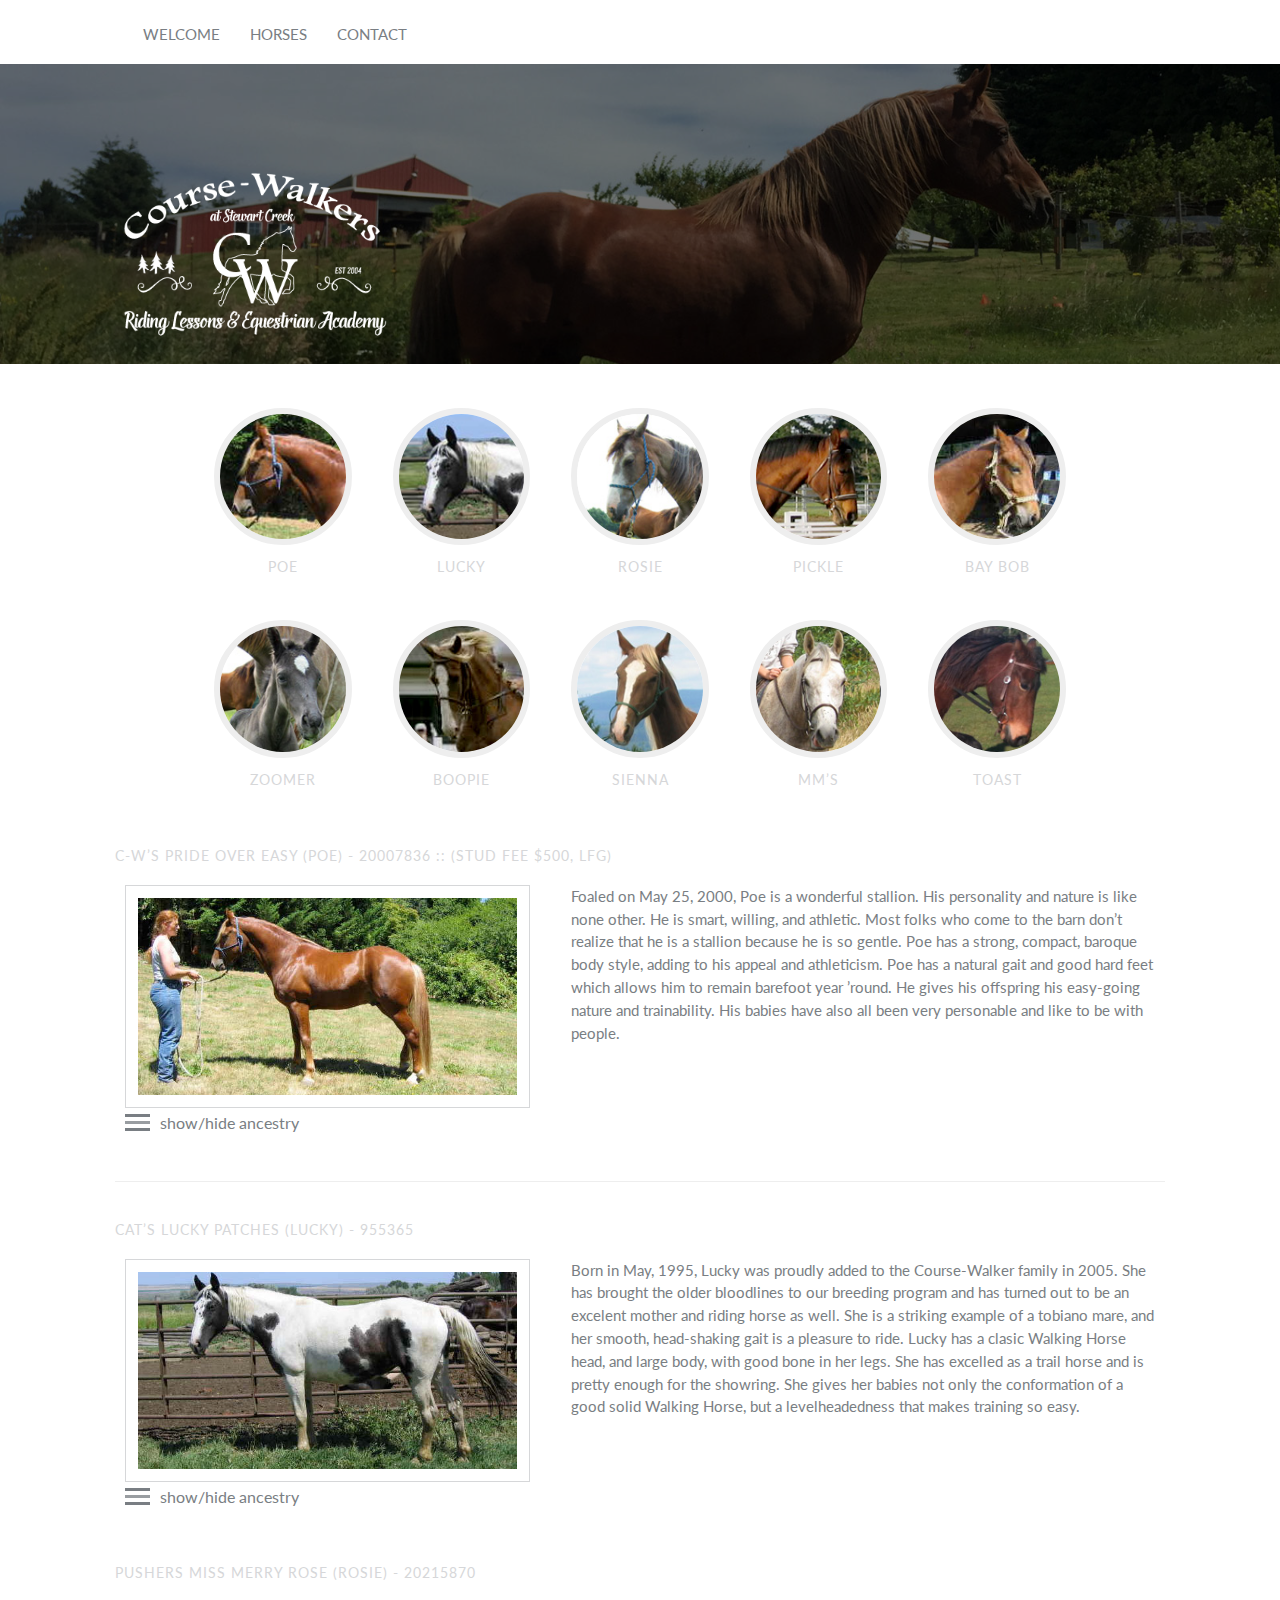
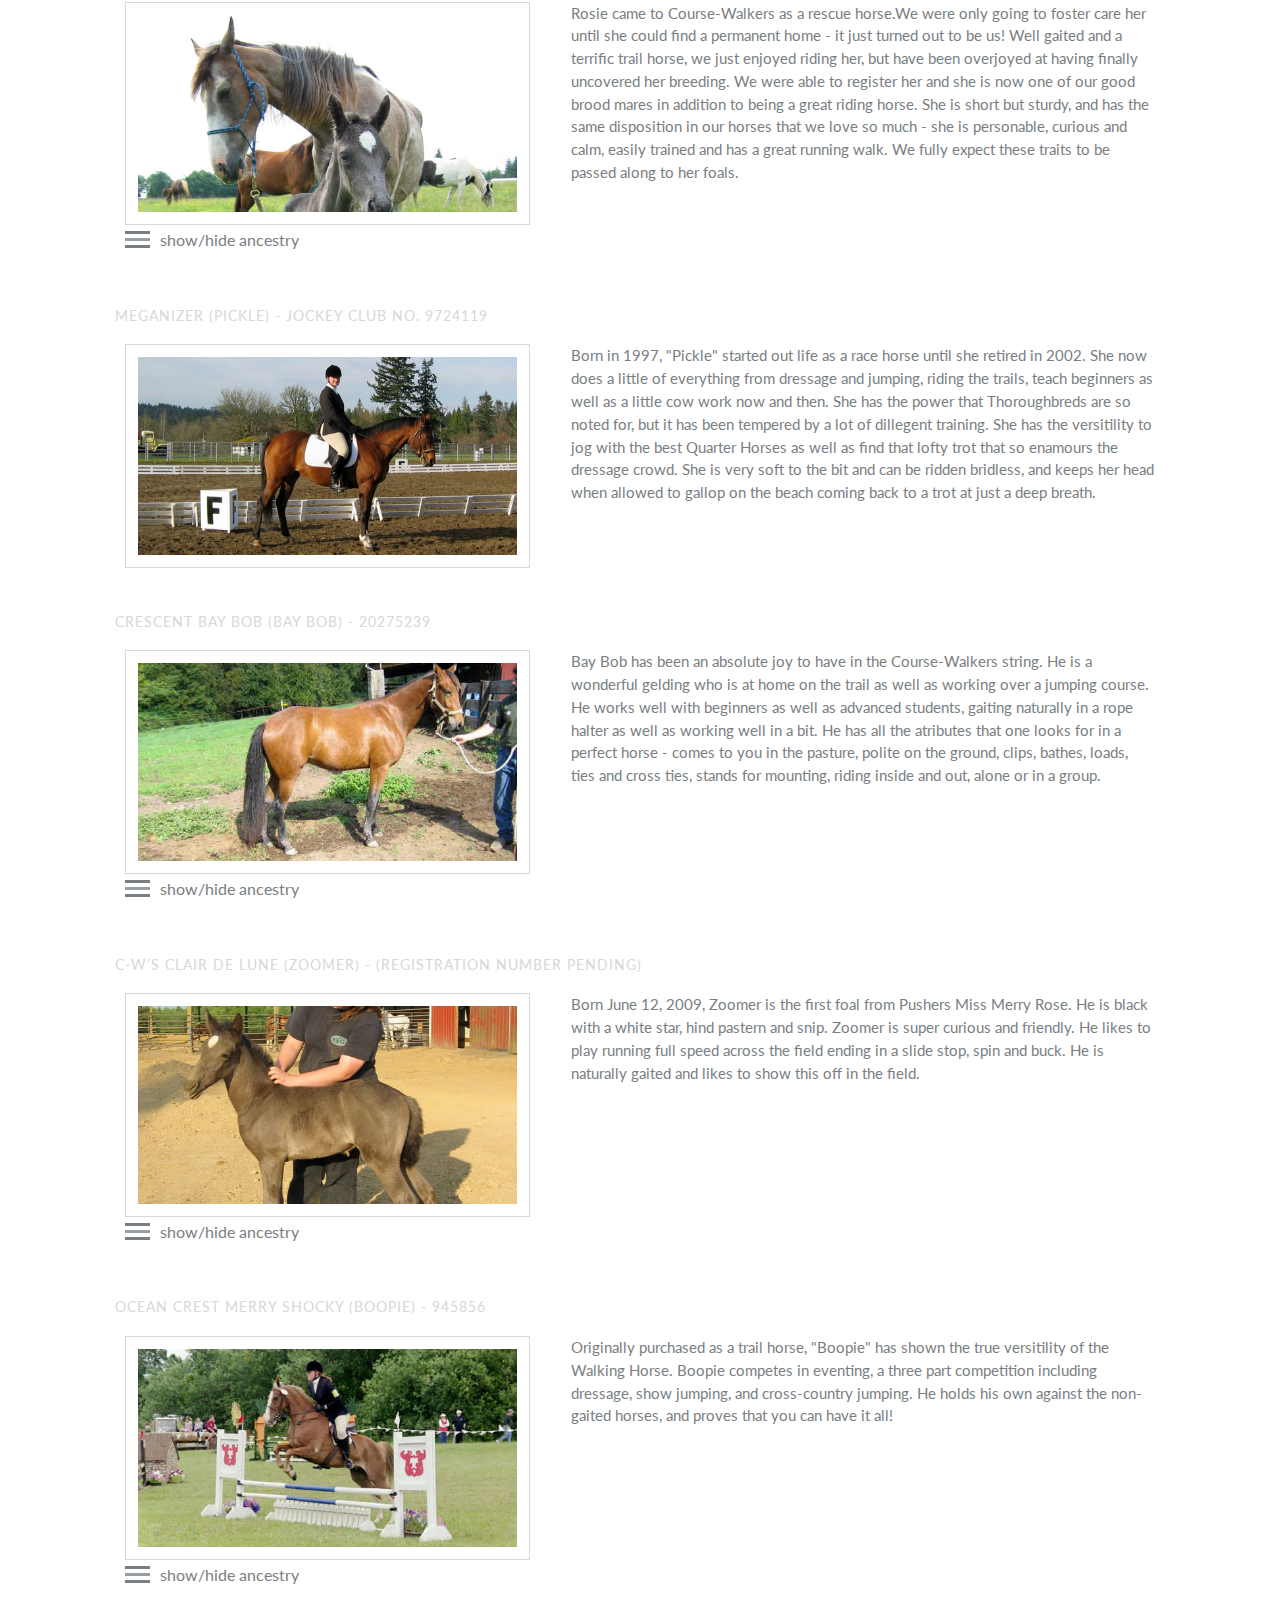
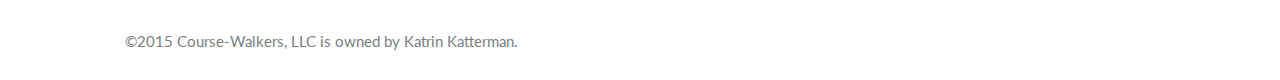
==== index.html @ 64a893ad "initial commit" ====
<!DOCTYPE html>
<html>
<head>
	<meta name="viewport" content="width=device-width, initial-scale=1.0">
	<title>Horses -> Tennessee Walking Horses</title>
	<link href='https://fonts.googleapis.com/css?family=Varela+Round' rel='stylesheet' type='text/css'>
	<link rel="stylesheet" href="_css/base.css">
	<link rel="stylesheet" href="_css/flexbox.css">
	<link rel="shortcut icon" href="_img/favicon-16x16.png">
</head>
<body>
	<header class="main-header">
		<ul class="main-nav">
			<li><a href="#">welcome</a></li>
			<li><a href="#">horses</a></li>
			<li><a href="#">Contact</a></li>
		</ul>
	</header><!--/.main-header-->

	<div id="header-horses">
		<div id="header-holder">
		<div class="container">
				<div class="main-logo">
				<a class="site-logo" href="index.html">
		          <b class="srt">Course-Walkers Riding Lessons and Equestrian Academy</b>
		        </a>
		        </div>
			</div>
		</div>
	</div><!--/#header-horses-->

	<div class="gallery">
		<!-- row 2 -->
		<div class="grid">
	    <div class="grid__col--1"></div>
	      <div class="grid__col--2">
	      	<a href="#poe">
	        	<img class="img--avatar" src="_img/horses/135x135_poe.jpg" alt="Avatar">
	        </a>
	        <h4 style="text-align:center;">Poe</h4>
	      </div>
	      <div class="grid__col--2">
	      	<a href="#lucky">
	        	<img class="img--avatar" src="_img/horses/135x135_lucky.jpg" alt="Avatar">
	        </a>
	        <h4 style="text-align:center;">Lucky</h4>
	      </div>
	      <div class="grid__col--2">
	        <a href="#rosie">
	        	<img class="img--avatar" src="_img/horses/135x135_rosie.jpg" alt="Avatar">
	        </a>
	        <h4 style="text-align:center;">Rosie</h4>
	      </div>
	      <div class="grid__col--2">
	        <a href="#pickle">
	        	<img class="img--avatar" src="_img/horses/135x135_pickle.jpg" alt="Avatar">
	        </a>
	        <h4 style="text-align:center;">Pickle</h4>
	      </div>
	      <div class="grid__col--2">
	        <a href="#baybob">
	        	<img class="img--avatar" src="_img/horses/135x135_baybob.jpg" alt="Avatar">
	        </a>
	        <h4 style="text-align:center;">Bay Bob</h4>
	      </div>
	      <div class="grid__col--1"></div>
	    </div>
		<!-- row 2 -->
	    <div class="grid">
	    	<div class="grid__col--1"></div>
	      <div class="grid__col--2">
	        <a href="#zoomer">
	        	<img class="img--avatar" src="_img/horses/135x135_zoomer.jpg" alt="Avatar">
	        </a>
	        <h4 style="text-align:center;">Zoomer</h4>
	      </div>
	      <div class="grid__col--2">
	       <a href="#boopie">
	        	<img class="img--avatar" src="_img/horses/135x135_boopie.jpg" alt="Avatar">
	        </a>
	        <h4 style="text-align:center;">Boopie</h4>
	      </div>
	      <div class="grid__col--2">
	        <a href="#">
	        	<img class="img--avatar" src="_img/horses/135x135_sienna.jpg" alt="Avatar">
	        </a>
	        <h4 style="text-align:center;">Sienna</h4>
	      </div>
	      <div class="grid__col--2">
	        <a href="#">
	        	<img class="img--avatar" src="_img/horses/135x135_mms.jpg" alt="Avatar">
	        </a>
	        <h4 style="text-align:center;">MM&rsquo;s</h4>
	      </div>
	      <div class="grid__col--2">
	        <a href="#">
	        	<img class="img--avatar" src="_img/horses/135x135_toast.jpg" alt="Avatar">
	        </a>
	        <h4 style="text-align:center;">Toast</h4>
	      </div>
	      <div class="grid__col--1"></div>
	    </div>
	</div>
	<!-- <div class="theme__poly"> -->
	<h4 id="poe" class="grid">C-W&rsquo;s Pride Over Easy (Poe) - 20007836 :: (Stud fee $500, LFG)</h4>
    <div class="grid horse-details">
      <div class="grid__col--5">
        <img class="img--wrap" src="_img/576x300_poe.jpg" alt="sample image">
        <div>
        	<span id="toggle-1" class="icn--nav-toggle" style="display:block; float:left;margin-right:10px;">
	        	<b class="srt">Toggle</b>
	    	</span><p style="margin-bottom:20px;  font-size:16px; line-height:17px;">show/hide ancestry</p>
        </div>
      </div>
      <div class="grid__col--7">
		<p>Foaled on May 25, 2000, Poe is a wonderful stallion. His personality and nature is like none other. He is smart, willing, and athletic. Most folks who come to the barn don&rsquo;t realize that he is a stallion because he is so gentle. Poe has a strong, compact, baroque body style, adding to his appeal and athleticism. Poe has a natural gait and good hard feet which allows him to remain barefoot year &rsquo;round. He gives his offspring his easy-going nature and trainability. His babies have also all been very personable and like to be with people.
		</p>
      </div>
    </div>
    <!-- </div> -->
    <div class="grid ancestry-1 is-hidden">
      <div class="grid__col--12">
    		<table border="1"class="centered">
                <tr>
                    <td width="275" rowspan="8">
                        <p style="line-height:100%; margin-top:0; margin-bottom:0;" align="center"><font size="2" face="Andalus">Exclusive Pride</font></p>
                        <p style="line-height:100%; margin-top:0; margin-bottom:0;" align="center"><font size="2" face="Andalus">802065</font></p>
                    </td>
                    <td width="275" rowspan="4">
                        <p style="line-height:100%; margin-top:0; margin-bottom:0;" align="center"><font size="2" face="Andalus">Pride of Midnight H.F.</font></p>
                        <p style="line-height:100%; margin-top:0; margin-bottom:0;" align="center"><font size="2" face="Andalus">661459</font></p>
                    </td>
                    <td width="275" rowspan="2">
                        <p style="line-height:100%; margin-top:0; margin-bottom:0;" align="center"><font size="2" face="Andalus">Midnight Sun (WGC)</font></p>
                        <p style="line-height:100%; margin-top:0; margin-bottom:0;" align="center"><font size="2" face="Andalus">410751</font></p>
                    </td>
                    <td width="275">
                        <p style="line-height:100%; margin-top:0; margin-bottom:0;" align="center"><font size="2" face="Andalus">Wilson's Allen</font></p>
                        <p style="line-height:100%; margin-top:0; margin-bottom:0;" align="center"><font size="2" face="Andalus">350075</font></p>
                    </td>
                </tr>
                <tr>
                    <td width="275">
                        <p style="line-height:100%; margin-top:0; margin-bottom:0;" align="center"><font size="2" face="Andalus">Ramsey's Rena</font></p>
                        <p style="line-height:100%; margin-top:0; margin-bottom:0;" align="center"><font size="2" face="Andalus">410682</font></p>
                    </td>
                </tr>
                <tr>
                    <td width="275" rowspan="2">
                        <p style="line-height:100%; margin-top:0; margin-bottom:0;" align="center"><font size="2" face="Andalus">Pride of Stanley</font></p>
                        <p style="line-height:100%; margin-top:0; margin-bottom:0;" align="center"><font size="2" face="Andalus">472897</font></p>
                    </td>
                    <td width="275">
                        <p style="line-height:100%; margin-top:0; margin-bottom:0;" align="center"><font size="2" face="Andalus">Merry Maker</font></p>
                        <p style="line-height:100%; margin-top:0; margin-bottom:0;" align="center"><font size="2" face="Andalus">410944</font></p>
                    </td>
                </tr>
                <tr>
                    <td width="275">
                        <p style="line-height:100%; margin-top:0; margin-bottom:0;" align="center"><font size="2" face="Andalus">Patsy Delbridge</font></p>
                        <p style="line-height:100%; margin-top:0; margin-bottom:0;" align="center"><font size="2" face="Andalus">443146</font></p>
                    </td>
                </tr>
                <tr>
                    <td width="275" rowspan="4">
                        <p style="line-height:100%; margin-top:0; margin-bottom:0;" align="center"><font size="2" face="Andalus">Delight's Lady K.</font></p>
                        <p style="line-height:100%; margin-top:0; margin-bottom:0;" align="center"><font size="2" face="Andalus">713928</font></p>
                    </td>
                    <td width="275" rowspan="2">
                        <p style="line-height:100%; margin-top:0; margin-bottom:0;" align="center"><font size="2" face="Andalus">Sun's Delight D. (WGC)</font></p>
                        <p style="line-height:100%; margin-top:0; margin-bottom:0;" align="center"><font size="2" face="Andalus">592756</font></p>
                    </td>
                    <td width="275">
                        <p style="line-height:100%; margin-top:0; margin-bottom:0;" align="center"><font size="2" face="Andalus">Midnight Sun (WGC)</font></p>
                        <p style="line-height:100%; margin-top:0; margin-bottom:0;" align="center"><font size="2" face="Andalus">410751</font></p>
                    </td>
                </tr>
                <tr>
                    <td width="275">
                        <p style="line-height:100%; margin-top:0; margin-bottom:0;" align="center"><font size="2" face="Andalus">Wilson Snip's Chance</font></p>
                        <p style="line-height:100%; margin-top:0; margin-bottom:0;" align="center"><font size="2" face="Andalus">492405</font></p>
                    </td>
                </tr>
                <tr>
                    <td width="275" rowspan="2">
                        <p style="line-height:100%; margin-top:0; margin-bottom:0;" align="center"><font size="2" face="Andalus">Go Boy's Lady K.</font></p>
                        <p style="line-height:100%; margin-top:0; margin-bottom:0;" align="center"><font size="2" face="Andalus">631510</font></p>
                    </td>
                    <td width="275">
                        <p style="line-height:100%; margin-top:0; margin-bottom:0;" align="center"><font size="2" face="Andalus">Merry Go Boy (WGC)</font></p>
                        <p style="line-height:100%; margin-top:0; margin-bottom:0;" align="center"><font size="2" face="Andalus">431336</font></p>
                    </td>
                </tr>
                <tr>
                    <td width="275">
                        <p style="line-height:100%; margin-top:0; margin-bottom:0;" align="center"><font size="2" face="Andalus">Merry Boy's Lady K.</font></p>
                        <p style="line-height:100%; margin-top:0; margin-bottom:0;" align="center"><font size="2" face="Andalus">570471</font></p>
                    </td>
                </tr>
                <tr>
                    <td width="275" rowspan="8">
                        <p style="line-height:100%; margin-top:0; margin-bottom:0;" align="center"><font size="2" face="Andalus">Sun's Piddley Dee</font></p>
                        <p style="line-height:100%; margin-top:0; margin-bottom:0;" align="center"><font size="2" face="Andalus">774901</font></p>
                    </td>
                    <td width="275" rowspan="4">
                        <p style="line-height:100%; margin-top:0; margin-bottom:0;" align="center"><font size="2" face="Andalus">Sun's Merry Man</font></p>
                        <p style="line-height:100%; margin-top:0; margin-bottom:0;" align="center"><font size="2" face="Andalus">620157</font></p>
                    </td>
                    <td width="275" rowspan="2">
                        <p style="line-height:100%; margin-top:0; margin-bottom:0;" align="center"><font size="2" face="Andalus">Reyclif Mid-Merry</font></p>
                        <p style="line-height:100%; margin-top:0; margin-bottom:0;" align="center"><font size="2" face="Andalus">561395</font></p>
                    </td>
                    <td width="275">
                        <p style="line-height:100%; margin-top:0; margin-bottom:0;" align="center"><font size="2" face="Andalus">Midnight Sun (WGC)</font></p>
                        <p style="line-height:100%; margin-top:0; margin-bottom:0;" align="center"><font size="2" face="Andalus">410751</font></p>
                    </td>
                </tr>
                <tr>
                    <td width="275">
                        <p style="line-height:100%; margin-top:0; margin-bottom:0;" align="center"><font size="2" face="Andalus">Baby Ray</font></p>
                        <p style="line-height:100%; margin-top:0; margin-bottom:0;" align="center"><font size="2" face="Andalus">430979</font></p>
                    </td>
                </tr>
                <tr>
                    <td width="275" rowspan="2">
                        <p style="line-height:100%; margin-top:0; margin-bottom:0;" align="center"><font size="2" face="Andalus">Lady's High Calico</font></p>
                        <p style="line-height:100%; margin-top:0; margin-bottom:0;" align="center"><font size="2" face="Andalus">540232</font></p>
                    </td>
                    <td width="275">
                        <p style="line-height:100%; margin-top:0; margin-bottom:0;" align="center"><font size="2" face="Andalus">Golden Sun Allen</font></p>
                        <p style="line-height:100%; margin-top:0; margin-bottom:0;" align="center"><font size="2" face="Andalus">461763</font></p>
                    </td>
                </tr>
                <tr>
                    <td width="275">
                        <p style="line-height:100%; margin-top:0; margin-bottom:0;" align="center"><font size="2" face="Andalus">Lady High Heels</font></p>
                        <p style="line-height:100%; margin-top:0; margin-bottom:0;" align="center"><font size="2" face="Andalus">473441</font></p>
                    </td>
                </tr>
                <tr>
                    <td width="275" rowspan="4">
                        <p style="line-height:100%; margin-top:0; margin-bottom:0;" align="center"><font size="2" face="Andalus">Majorette's Gala</font></p>
                        <p style="line-height:100%; margin-top:0; margin-bottom:0;" align="center"><font size="2" face="Andalus">677176</font></p>
                    </td>
                    <td width="275" rowspan="2">
                        <p style="line-height:100%; margin-top:0; margin-bottom:0;" align="center"><font size="2" face="Andalus">Liberace's Playboy</font></p>
                        <p style="line-height:100%; margin-top:0; margin-bottom:0;" align="center"><font size="2" face="Andalus">590720</font></p>
                    </td>
                    <td width="275">
                        <p style="line-height:100%; margin-top:0; margin-bottom:0;" align="center"><font size="2" face="Andalus">Eagle's Mr. Liberace</font></p>
                        <p style="line-height:100%; margin-top:0; margin-bottom:0;" align="center"><font size="2" face="Andalus">541209</font></p>
                    </td>
                </tr>
                <tr>
                    <td width="275">
                        <p style="line-height:100%; margin-top:0; margin-bottom:0;" align="center"><font size="2" face="Andalus">Bond Rally</font></p>
                        <p style="line-height:100%; margin-top:0; margin-bottom:0;" align="center"><font size="2" face="Andalus">453170</font></p>
                    </td>
                </tr>
                <tr>
                    <td width="275" rowspan="2">
                        <p style="line-height:100%; margin-top:0; margin-bottom:0;" align="center"><font size="2" face="Andalus">Calico's Majorette</font></p>
                        <p style="line-height:100%; margin-top:0; margin-bottom:0;" align="center"><font size="2" face="Andalus">623584</font></p>
                    </td>
                    <td width="275">
                        <p style="line-height:100%; margin-top:0; margin-bottom:0;" align="center"><font size="2" face="Andalus">Merry Boy's Major</font></p>
                        <p style="line-height:100%; margin-top:0; margin-bottom:0;" align="center"><font size="2" face="Andalus">462820</font></p>
                    </td>
                </tr>
                <tr>
                    <td width="275">
                        <p style="line-height:100%; margin-top:0; margin-bottom:0;" align="center"><font size="2" face="Andalus">Lady's High Calico</font></p>
                        <p style="line-height:100%; margin-top:0; margin-bottom:0;" align="center"><font size="2" face="Andalus">540232</font></p>
                    </td>
                </tr>
            </table>
        </div>
    </div>
    <!-- <hr> -->

    <h4 id="lucky" class="grid">Cat&rsquo;s Lucky Patches (Lucky) - 955365</h4>
    <div class="grid">
      <div class="grid__col--5">
        <img class="img--wrap" src="_img/576x300_lucky.jpg" alt="sample image">
        <div>
        	<span id="toggle-2" class="icn--nav-toggle" style="display:block; float:left;margin-right:10px;">
	        	<b class="srt">Toggle</b>
	    	</span><p style="margin-bottom:20px;  font-size:16px; line-height:17px;">show/hide ancestry</p>
        </div>
      </div>
      <div class="grid__col--7">
		<p>Born in May, 1995, Lucky was proudly added to the Course-Walker family in 2005.  She has brought the older bloodlines to our breeding program and has turned out to be an excelent mother and riding horse as well.
     She is a striking example of a tobiano mare, and her smooth, head-shaking gait is a pleasure to ride.  Lucky has a clasic Walking Horse head, and large body, with good bone in her legs.  She has excelled as a trail horse and is pretty enough for the showring.  She gives her babies not only the conformation of a good solid Walking Horse, but a levelheadedness that makes training so easy.

		</p>
      </div>
    </div>
    <div class="grid ancestry-2 is-hidden">
      <div class="grid__col--12">
    		<table border="1">
                <tr>
                    <td width="275" rowspan="8">
                        <p align="center" style="line-height:100%; margin-top:0; margin-bottom:0;"><font size="2" face="Andalus">Catalyst</font></p>
                        <p align="center" style="line-height:100%; margin-top:0; margin-bottom:0;"><font size="2" face="Andalus">900002</font></p>
                    </td>
                    <td width="275" rowspan="4">
            			<p align="center" style="line-height:100%; margin-top:0; margin-bottom:0;"><font size="2" face="Andalus">Cat Tracks</font></p>
                        <p align="center" style="line-height:100%; margin-top:0; margin-bottom:0;"><font size="2" face="Andalus">830047</font></p>
                    </td>
                    <td width="275" rowspan="2">
            			<p align="center" style="line-height:100%; margin-top:0; margin-bottom:0;"><font size="2" face="Andalus">Fancy's Capt'n Hook</font></p>
                        <p align="center" style="line-height:100%; margin-top:0; margin-bottom:0;"><font size="2" face="Andalus">751596</font></p>
                    </td>
                    <td width="275">
            			<p align="center" style="line-height:100%; margin-top:0; margin-bottom:0;"><font size="2" face="Andalus">Go Boy Fancy Pants</font></p>
                        <p align="center" style="line-height:100%; margin-top:0; margin-bottom:0;"><font size="2" face="Andalus">580580</font></p>
                    </td>
                </tr>
                <tr>
                    <td width="275">
            			<p align="center" style="line-height:100%; margin-top:0; margin-bottom:0;"><font size="2" face="Andalus">Sundown's Lady Again</font></p>
                        <p align="center" style="line-height:100%; margin-top:0; margin-bottom:0;"><font size="2" face="Andalus">654047</font></p>
                    </td>
                </tr>
                <tr>
                    <td width="275" rowspan="2">
            			<p align="center" style="line-height:100%; margin-top:0; margin-bottom:0;"><font size="2" face="Andalus">Struttin' Sal</font></p>
                        <p align="center" style="line-height:100%; margin-top:0; margin-bottom:0;"><font size="2" face="Andalus">705841</font></p>
                    </td>
                    <td width="275">
            			<p align="center" style="line-height:100%; margin-top:0; margin-bottom:0;"><font size="2" face="Andalus">Go Boy's Macho</font></p>
                        <p align="center" style="line-height:100%; margin-top:0; margin-bottom:0;"><font size="2" face="Andalus">670006</font></p>
                    </td>
                </tr>
                <tr>
                    <td width="275">
            			<p align="center" style="line-height:100%; margin-top:0; margin-bottom:0;"><font size="2" face="Andalus">Black Sally H.</font></p>
                        <p align="center" style="line-height:100%; margin-top:0; margin-bottom:0;"><font size="2" face="Andalus">622330</font></p>
                    </td>
                </tr>
                <tr>
                    <td width="275" rowspan="4">
            			<p align="center" style="line-height:100%; margin-top:0; margin-bottom:0;"><font size="2" face="Andalus">Ultimate Threat</font></p>
                        <p align="center" style="line-height:100%; margin-top:0; margin-bottom:0;"><font size="2" face="Andalus">835498</font></p>
                    </td>
                    <td width="275" rowspan="2">
            			<p align="center" style="line-height:100%; margin-top:0; margin-bottom:0;"><font size="2" face="Andalus">Prides Secret Threat</font></p>
                        <p align="center" style="line-height:100%; margin-top:0; margin-bottom:0;"><font size="2" face="Andalus">773242</font></p>
                    </td>
                    <td width="275">
            			<p align="center" style="line-height:100%; margin-top:0; margin-bottom:0;"><font size="2" face="Andalus">Pride of Midnight H.F.</font></p>
                        <p align="center" style="line-height:100%; margin-top:0; margin-bottom:0;"><font size="2" face="Andalus">661459</font></p>
                    </td>
                </tr>
                <tr>
                    <td width="275">
            			<p align="center" style="line-height:100%; margin-top:0; margin-bottom:0;"><font size="2" face="Andalus">Triple Threat's Rose</font></p>
                        <p align="center" style="line-height:100%; margin-top:0; margin-bottom:0;"><font size="2" face="Andalus">702610</font></p>
                    </td>
                </tr>
                <tr>
                    <td width="275" rowspan="2">
            			<p align="center" style="line-height:100%; margin-top:0; margin-bottom:0;"><font size="2" face="Andalus">Sundown's Lady Again</font></p>
                        <p align="center" style="line-height:100%; margin-top:0; margin-bottom:0;"><font size="2" face="Andalus">654047</font></p>
                    </td>
                    <td width="275">
            			<p align="center" style="line-height:100%; margin-top:0; margin-bottom:0;"><font size="2" face="Andalus">Souvenir's King</font></p>
                        <p align="center" style="line-height:100%; margin-top:0; margin-bottom:0;"><font size="2" face="Andalus">590535</font></p>
                    </td>
                </tr>
                <tr>
                    <td width="275">
            			<p align="center" style="line-height:100%; margin-top:0; margin-bottom:0;"><font size="2" face="Andalus">Sun Down Lady</font></p>
                        <p align="center" style="line-height:100%; margin-top:0; margin-bottom:0;"><font size="2" face="Andalus">592101</font></p>
                    </td>
                </tr>
                <tr>
                    <td width="275" rowspan="8">
            			<p align="center" style="line-height:100%; margin-top:0; margin-bottom:0;"><font size="2" face="Andalus">Painter's Little Patches</font></p>
                        <p align="center" style="line-height:100%; margin-top:0; margin-bottom:0;"><font size="2" face="Andalus">923878</font></p>
                    </td>
                    <td width="275" rowspan="4">
            			<p align="center" style="line-height:100%; margin-top:0; margin-bottom:0;"><font size="2" face="Andalus">Paint's Moon Man</font></p>
                        <p align="center" style="line-height:100%; margin-top:0; margin-bottom:0;"><font size="2" face="Andalus">847740</font></p>
                    </td>
                    <td width="275" rowspan="2">
            			<p align="center" style="line-height:100%; margin-top:0; margin-bottom:0;"><font size="2" face="Andalus">Paint The Town</font></p>
                        <p align="center" style="line-height:100%; margin-top:0; margin-bottom:0;"><font size="2" face="Andalus">793247</font></p>
                    </td>
                    <td width="275">
            			<p align="center" style="line-height:100%; margin-top:0; margin-bottom:0;"><font size="2" face="Andalus">Shadow's Black Bird</font></p>
                        <p align="center" style="line-height:100%; margin-top:0; margin-bottom:0;"><font size="2" face="Andalus">712930</font></p>
                    </td>
                </tr>
                <tr>
                    <td width="275">
            			<p align="center" style="line-height:100%; margin-top:0; margin-bottom:0;"><font size="2" face="Andalus">Dusty Sally</font></p>
                        <p align="center" style="line-height:100%; margin-top:0; margin-bottom:0;"><font size="2" face="Andalus">622635</font></p>
                    </td>
                </tr>
                <tr>
                    <td width="275" rowspan="2">
            			<p align="center" style="line-height:100%; margin-top:0; margin-bottom:0;"><font size="2" face="Andalus">Insignas Sweetheart</font></p>
                        <p align="center" style="line-height:100%; margin-top:0; margin-bottom:0;"><font size="2" face="Andalus">727118</font></p>
                    </td>
                    <td width="275">
            			<p align="center" style="line-height:100%; margin-top:0; margin-bottom:0;"><font size="2" face="Andalus">Go Boy's Insignia</font></p>
                        <p align="center" style="line-height:100%; margin-top:0; margin-bottom:0;"><font size="2" face="Andalus">673827</font></p>
                    </td>
                </tr>
                <tr>
                    <td width="275">
            			<p align="center" style="line-height:100%; margin-top:0; margin-bottom:0;"><font size="2" face="Andalus">Gay Boy's Sweetheart</font></p>
                        <p align="center" style="line-height:100%; margin-top:0; margin-bottom:0;"><font size="2" face="Andalus">694010</font></p>
                    </td>
                </tr>
                <tr>
                    <td width="275" rowspan="4">
            			<p align="center" style="line-height:100%; margin-top:0; margin-bottom:0;"><font size="2" face="Andalus">Candy Lynn Allen</font></p>
                        <p align="center" style="line-height:100%; margin-top:0; margin-bottom:0;"><font size="2" face="Andalus">762093</font></p>
                    </td>
                    <td width="275" rowspan="2">
            			<p align="center" style="line-height:100%; margin-top:0; margin-bottom:0;"><font size="2" face="Andalus">Kiowa Kin Allen</font></p>
                        <p align="center" style="line-height:100%; margin-top:0; margin-bottom:0;"><font size="2" face="Andalus">657593</font></p>
                    </td>
                    <td width="275">
            			<p align="center" style="line-height:100%; margin-top:0; margin-bottom:0;"><font size="2" face="Andalus">Jul-Lyn Allen</font></p>
                        <p align="center" style="line-height:100%; margin-top:0; margin-bottom:0;"><font size="2" face="Andalus">470969</font></p>
                    </td>
                </tr>
                <tr>
                    <td width="275">
            			<p align="center" style="line-height:100%; margin-top:0; margin-bottom:0;"><font size="2" face="Andalus">October Dawn</font></p>
                        <p align="center" style="line-height:100%; margin-top:0; margin-bottom:0;"><font size="2" face="Andalus">482036</font></p>
                    </td>
                </tr>
                <tr>
                    <td width="275" rowspan="2">
            			<p align="center" style="line-height:100%; margin-top:0; margin-bottom:0;"><font size="2" face="Andalus">Allen's Mercy Me</font></p>
                        <p align="center" style="line-height:100%; margin-top:0; margin-bottom:0;"><font size="2" face="Andalus">673885</font></p>
                    </td>
                    <td width="275">
            			<p align="center" style="line-height:100%; margin-top:0; margin-bottom:0;"><font size="2" face="Andalus">M's Walking Jim</font></p>
                        <p align="center" style="line-height:100%; margin-top:0; margin-bottom:0;"><font size="2" face="Andalus">490828</font></p>
                    </td>
                </tr>
                <tr>
                    <td width="275">
            			<p align="center" style="line-height:100%; margin-top:0; margin-bottom:0;"><font size="2" face="Andalus">Ace's Chestnut Lady W.</font></p>
                        <p align="center" style="line-height:100%; margin-top:0; margin-bottom:0;"><font size="2" face="Andalus">641378</font></p>
                    </td>
                </tr>
            </table>
        </div>
    </div>

    <h4 id="rosie" class="grid">Pushers Miss Merry Rose (Rosie) - 20215870</h4>
    <div class="grid">
      <div class="grid__col--5">
        <img class="img--wrap" src="_img/576x300_rosie.jpg" alt="sample image">
        <div>
        	<span id="toggle-3" class="icn--nav-toggle" style="display:block; float:left;margin-right:10px;">
	        	<b class="srt">Toggle</b>
	    	</span><p style="margin-bottom:20px;  font-size:16px; line-height:17px;">show/hide ancestry</p>
        </div>
      </div>
      <div class="grid__col--7">
		<p>Rosie came to Course-Walkers as a rescue horse.We were only going to foster care her until she could find a permanent home - it just turned out to be us!  Well gaited and a terrific trail horse, we just enjoyed riding her, but have been overjoyed at having finally uncovered her breeding. We were able to register her and she is now one of our good brood mares in addition to being a great riding horse. She is short but sturdy, and has the same disposition in our horses that we love so much - she is personable, curious and calm, easily trained and has a great running walk. We fully expect these traits to be passed along to her foals.
		</p>
      </div>
    </div>
    <div class="grid ancestry-3 is-hidden">
      <div class="grid__col--12">
    		<table border="1">
                <tr>
                    <td width="275" rowspan="8">
			            <p align="center" style="line-height:100%; margin-top:0; margin-bottom:0;"><font size="2" face="Andalus"><span style="line-height:100%; margin-top:0; margin-bottom:0;">Pusher's Firestone</span></font></p>
                        <p align="center" style="line-height:100%; margin-top:0; margin-bottom:0;"><font size="2" face="Andalus"><span style="line-height:100%; margin-top:0; margin-bottom:0;">935206</span></font><font face="Andalus"></font></p>
                    </td>
                    <td width="275" rowspan="4">
                        <p align="center" style="line-height:100%; margin-top:0; margin-bottom:0;"><font size="2" face="Andalus"><span style="line-height:100%; margin-top:0; margin-bottom:0;">The Pusher C.G. (WGC)</span></font></p>
                        <p align="center" style="line-height:100%; margin-top:0; margin-bottom:0;"><font size="2" face="Andalus"><span style="line-height:100%; margin-top:0; margin-bottom:0;">725575</span></font></p>
                    </td>
                    <td width="275" rowspan="2">
                        <p align="center" style="line-height:100%; margin-top:0; margin-bottom:0;"><font size="2" face="Andalus"><span style="line-height:100%; margin-top:0; margin-bottom:0;">Drug Dealer</span></font></p>
                        <p align="center" style="line-height:100%; margin-top:0; margin-bottom:0;"><font size="2" face="Andalus"><span style="line-height:100%; margin-top:0; margin-bottom:0;">644180</span></font></p>
                    </td>
                    <td width="275">
                        <p align="center" style="line-height:100%; margin-top:0; margin-bottom:0;"><font size="2" face="Andalus"><span style="line-height:100%; margin-top:0; margin-bottom:0;">Sun's Gunsmoke</span></font></p>
                        <p align="center" style="line-height:100%; margin-top:0; margin-bottom:0;"><font size="2" face="Andalus"><span style="line-height:100%; margin-top:0; margin-bottom:0;">540518</span></font></p>
                    </td>
                </tr>
                <tr>
                    <td width="275">
                        <p align="center" style="line-height:100%; margin-top:0; margin-bottom:0;"><font size="2" face="Andalus"><span style="line-height:100%; margin-top:0; margin-bottom:0;">Knight Lady</span></font></p>
                        <p align="center" style="line-height:100%; margin-top:0; margin-bottom:0;"><font size="2" face="Andalus"><span style="line-height:100%; margin-top:0; margin-bottom:0;">520761</span></font></p>
                    </td>
                </tr>
                <tr>
                    <td width="275" rowspan="2">
                        <p align="center" style="line-height:100%; margin-top:0; margin-bottom:0;"><font size="2" face="Andalus"><span style="line-height:100%; margin-top:0; margin-bottom:0;">Go Boys Blue Gal M.</span></font></p>
                        <p align="center" style="line-height:100%; margin-top:0; margin-bottom:0;"><font size="2" face="Andalus"><span style="line-height:100%; margin-top:0; margin-bottom:0;">643113</span></font></p>
                    </td>
                    <td width="275">
                        <p align="center" style="line-height:100%; margin-top:0; margin-bottom:0;"><font size="2" face="Andalus"><span style="line-height:100%; margin-top:0; margin-bottom:0;">Go Boy's Flying Cloud</span></font></p>
                        <p align="center" style="line-height:100%; margin-top:0; margin-bottom:0;"><font size="2" face="Andalus"><span style="line-height:100%; margin-top:0; margin-bottom:0;">610340</span></font></p>
                    </td>
                </tr>
                <tr>
                    <td width="275">
                        <p align="center" style="line-height:100%; margin-top:0; margin-bottom:0;"><font size="2" face="Andalus"><span style="line-height:100%; margin-top:0; margin-bottom:0;">Meeks Blue Gal</span></font></p>
                        <p align="center" style="line-height:100%; margin-top:0; margin-bottom:0;"><font size="2" face="Andalus"><span style="line-height:100%; margin-top:0; margin-bottom:0;">640149</span></font></p>
                    </td>
                </tr>
                <tr>
                    <td width="275" rowspan="4">
                        <p align="center" style="line-height:100%; margin-top:0; margin-bottom:0;"><font size="2" face="Andalus"><span style="line-height:100%; margin-top:0; margin-bottom:0;">All Delight</span></font></p>
                        <p align="center" style="line-height:100%; margin-top:0; margin-bottom:0;"><font size="2" face="Andalus"><span style="line-height:100%; margin-top:0; margin-bottom:0;">804445</span></font></p>
                    </td>
                    <td width="275" rowspan="2">
                        <p align="center" style="line-height:100%; margin-top:0; margin-bottom:0;"><font size="2" face="Andalus"><span style="line-height:100%; margin-top:0; margin-bottom:0;">Sun's Delight D. (WGC)</span></font></p>
                        <p align="center" style="line-height:100%; margin-top:0; margin-bottom:0;"><font size="2" face="Andalus"><span style="line-height:100%; margin-top:0; margin-bottom:0;">592756</span></font></p>
                    </td>
                    <td width="275">
                        <p align="center" style="line-height:100%; margin-top:0; margin-bottom:0;"><font size="2" face="Andalus"><span style="line-height:100%; margin-top:0; margin-bottom:0;">Midnight Sun (WGC)</span></font></p>
                        <p align="center" style="line-height:100%; margin-top:0; margin-bottom:0;"><font size="2" face="Andalus"><span style="line-height:100%; margin-top:0; margin-bottom:0;">410751</span></font></p>
                    </td>
                </tr>
                <tr>
                    <td width="275">
                        <p align="center" style="line-height:100%; margin-top:0; margin-bottom:0;"><font size="2" face="Andalus"><span style="line-height:100%; margin-top:0; margin-bottom:0;">Wilson Snip's Chance</span></font></p>
                        <p align="center" style="line-height:100%; margin-top:0; margin-bottom:0;"><font size="2" face="Andalus"><span style="line-height:100%; margin-top:0; margin-bottom:0;">492405</span></font></p>
                    </td>
                </tr>
                <tr>
                    <td width="275" rowspan="2">
                        <p align="center" style="line-height:100%; margin-top:0; margin-bottom:0;"><font size="2" face="Andalus"><span style="line-height:100%; margin-top:0; margin-bottom:0;">Delight's Maggie</span></font></p>
                        <p align="center" style="line-height:100%; margin-top:0; margin-bottom:0;"><font size="2" face="Andalus"><span style="line-height:100%; margin-top:0; margin-bottom:0;">716928</span></font></p>
                    </td>
                    <td width="275">
                        <p align="center" style="line-height:100%; margin-top:0; margin-bottom:0;"><font size="2" face="Andalus"><span style="line-height:100%; margin-top:0; margin-bottom:0;">Sun's Delight D. (WGC)</span></font></p>
                        <p align="center" style="line-height:100%; margin-top:0; margin-bottom:0;"><font size="2" face="Andalus"><span style="line-height:100%; margin-top:0; margin-bottom:0;">592756</span></font></p>
                    </td>
                </tr>
                <tr>
                    <td width="275">
                        <p align="center" style="line-height:100%; margin-top:0; margin-bottom:0;"><font size="2" face="Andalus"><span style="line-height:100%; margin-top:0; margin-bottom:0;">Chu, Chu, Maggie Jr.</span></font></p>
                        <p align="center" style="line-height:100%; margin-top:0; margin-bottom:0;"><font size="2" face="Andalus"><span style="line-height:100%; margin-top:0; margin-bottom:0;">656086</span></font></p>
                    </td>
                </tr>
                <tr>
                    <td width="275" rowspan="8">
                        <p align="center" style="line-height:100%; margin-top:0; margin-bottom:0;"><font size="2" face="Andalus"><span style="line-height:100%; margin-top:0; margin-bottom:0;">Merry B's Deep Threat</span></font></p>
                        <p align="center" style="line-height:100%; margin-top:0; margin-bottom:0;"><font size="2" face="Andalus"><span style="line-height:100%; margin-top:0; margin-bottom:0;">954224</span></font></p>
                    </td>
                    <td width="275" rowspan="4">
                        <p align="center" style="line-height:100%; margin-top:0; margin-bottom:0;"><font size="2" face="Andalus"><span style="line-height:100%; margin-top:0; margin-bottom:0;">Merry B's Generator</span></font></p>
                        <p align="center" style="line-height:100%; margin-top:0; margin-bottom:0;"><font size="2" face="Andalus"><span style="line-height:100%; margin-top:0; margin-bottom:0;">851533</span></font></p>
                    </td>
                    <td width="275" rowspan="2">
                        <p align="center" style="line-height:100%; margin-top:0; margin-bottom:0;"><font size="2" face="Andalus"><span style="line-height:100%; margin-top:0; margin-bottom:0;">Prides Generator</span></font></p>
                        <p align="center" style="line-height:100%; margin-top:0; margin-bottom:0;"><font size="2" face="Andalus"><span style="line-height:100%; margin-top:0; margin-bottom:0;">753925</span></font></p>
                    </td>
                    <td width="275">
                        <p align="center" style="line-height:100%; margin-top:0; margin-bottom:0;"><font size="2" face="Andalus"><span style="line-height:100%; margin-top:0; margin-bottom:0;">Pride of Midnight H.F.</span></font></p>
                        <p align="center" style="line-height:100%; margin-top:0; margin-bottom:0;"><font size="2" face="Andalus"><span style="line-height:100%; margin-top:0; margin-bottom:0;">661459</span></font></p>
                    </td>
                </tr>
                <tr>
                    <td width="275">
                        <p align="center" style="line-height:100%; margin-top:0; margin-bottom:0;"><font size="2" face="Andalus"><span style="line-height:100%; margin-top:0; margin-bottom:0;">H. F. Spirits Nell</span></font></p>
                        <p align="center" style="line-height:100%; margin-top:0; margin-bottom:0;"><font size="2" face="Andalus"><span style="line-height:100%; margin-top:0; margin-bottom:0;">661424</span></font></p>
                    </td>
                </tr>
                <tr>
                    <td width="275" rowspan="2">
                        <p align="center" style="line-height:100%; margin-top:0; margin-bottom:0;"><font size="2" face="Andalus"><span style="line-height:100%; margin-top:0; margin-bottom:0;">Merry Image B.</span></font></p>
                        <p align="center" style="line-height:100%; margin-top:0; margin-bottom:0;"><font size="2" face="Andalus"><span style="line-height:100%; margin-top:0; margin-bottom:0;">685366</span></font></p>
                    </td>
                    <td width="275">
                        <p align="center" style="line-height:100%; margin-top:0; margin-bottom:0;"><font size="2" face="Andalus"><span style="line-height:100%; margin-top:0; margin-bottom:0;">Ebony Masterpiece (WGC)</span></font></p>
                        <p align="center" style="line-height:100%; margin-top:0; margin-bottom:0;"><font size="2" face="Andalus"><span style="line-height:100%; margin-top:0; margin-bottom:0;">560586</span></font></p>
                    </td>
                </tr>
                <tr>
                    <td width="275">
                        <p align="center" style="line-height:100%; margin-top:0; margin-bottom:0;"><font size="2" face="Andalus"><span style="line-height:100%; margin-top:0; margin-bottom:0;">My Merry Majorette</span></font></p>
                        <p align="center" style="line-height:100%; margin-top:0; margin-bottom:0;"><font size="2" face="Andalus"><span style="line-height:100%; margin-top:0; margin-bottom:0;">621089</span></font></p>
                    </td>
                </tr>
                <tr>
                    <td width="275" rowspan="4">
                        <p align="center" style="line-height:100%; margin-top:0; margin-bottom:0;"><font size="2" face="Andalus"><span style="line-height:100%; margin-top:0; margin-bottom:0;">Royal Lass</span></font></p>
                        <p align="center" style="line-height:100%; margin-top:0; margin-bottom:0;"><font size="2" face="Andalus"><span style="line-height:100%; margin-top:0; margin-bottom:0;">893503</span></font></p>
                    </td>
                    <td width="275" rowspan="2">
                        <p align="center" style="line-height:100%; margin-top:0; margin-bottom:0;"><font size="2" face="Andalus"><span style="line-height:100%; margin-top:0; margin-bottom:0;">Pride's Royal Master</span></font></p>
                        <p align="center" style="line-height:100%; margin-top:0; margin-bottom:0;"><font size="2" face="Andalus"><span style="line-height:100%; margin-top:0; margin-bottom:0;">760511</span></font></p>
                    </td>
                    <td width="275">
                        <p align="center" style="line-height:100%; margin-top:0; margin-bottom:0;"><font size="2" face="Andalus"><span style="line-height:100%; margin-top:0; margin-bottom:0;">Pride of Midnight H.F.</span></font></p>
                        <p align="center" style="line-height:100%; margin-top:0; margin-bottom:0;"><font size="2" face="Andalus"><span style="line-height:100%; margin-top:0; margin-bottom:0;">661459</span></font></p>
                    </td>
                </tr>
                <tr>
                    <td width="275">
                        <p align="center" style="line-height:100%; margin-top:0; margin-bottom:0;"><font size="2" face="Andalus"><span style="line-height:100%; margin-top:0; margin-bottom:0;">Delight's Lindy Lee</span></font></p>
                        <p align="center" style="line-height:100%; margin-top:0; margin-bottom:0;"><font size="2" face="Andalus"><span style="line-height:100%; margin-top:0; margin-bottom:0;">671420</span></font></p>
                    </td>
                </tr>
                <tr>
                    <td width="275" rowspan="2">
                        <p align="center" style="line-height:100%; margin-top:0; margin-bottom:0;"><font size="2" face="Andalus"><span style="line-height:100%; margin-top:0; margin-bottom:0;">Triple Terrific MSU</span></font></p>
                        <p align="center" style="line-height:100%; margin-top:0; margin-bottom:0;"><font size="2" face="Andalus"><span style="line-height:100%; margin-top:0; margin-bottom:0;">796217</span></font></p>
                    </td>
                    <td width="275">
                        <p align="center" style="line-height:100%; margin-top:0; margin-bottom:0;"><font size="2" face="Andalus"><span style="line-height:100%; margin-top:0; margin-bottom:0;">Triple Threat (WGC)</span></font></p>
                        <p align="center" style="line-height:100%; margin-top:0; margin-bottom:0;"><font size="2" face="Andalus"><span style="line-height:100%; margin-top:0; margin-bottom:0;">612233</span></font></p>
                    </td>
                </tr>
                <tr>
                    <td width="275">
                        <p align="center" style="line-height:100%; margin-top:0; margin-bottom:0;"><font size="2" face="Andalus"><span style="line-height:100%; margin-top:0; margin-bottom:0;">Shaker's Black Baby</span></font></p>
                        <p align="center" style="line-height:100%; margin-top:0; margin-bottom:0;"><font size="2" face="Andalus"><span style="line-height:100%; margin-top:0; margin-bottom:0;">710535</span></font></p>
                    </td>
                </tr>
            </table>
        </div>
    </div>

    <h4 id="pickle" class="grid">Meganizer (Pickle) - Jockey Club No. 9724119</h4>
    <div class="grid">
      <div class="grid__col--5">
        <img class="img--wrap" src="_img/576x300_pickle.jpg" alt="sample image">
      </div>
      <div class="grid__col--7">
		<p>Born in 1997, "Pickle" started out life as a race horse until she retired in 2002. She now does a little of everything from dressage and jumping, riding the trails, teach beginners as well as a little cow work now and then. She has the power that Thoroughbreds are so noted for, but it has been tempered by a lot of dillegent training. She has the versitility to jog with the best Quarter Horses as well as find that lofty trot that so enamours the dressage crowd.  She is very soft to the bit and can be ridden bridless, and keeps her head when allowed to gallop on the beach coming back to a trot at just a deep breath.
		</p>
      </div>
    </div>

    <h4 id="baybob" class="grid">Crescent Bay Bob (Bay Bob) - 20275239</h4>
    <div class="grid">
      <div class="grid__col--5">
        <img class="img--wrap" src="_img/576x300_baybob.jpg" alt="sample image">
        <div>
        	<span id="toggle-4" class="icn--nav-toggle" style="display:block; float:left;margin-right:10px;">
	        	<b class="srt">Toggle</b>
	    	</span><p style="margin-bottom:20px;  font-size:16px; line-height:17px;">show/hide ancestry</p>
        </div>
      </div>
      <div class="grid__col--7">
		<p>Bay Bob has been an absolute joy to have in the Course-Walkers string. He is a wonderful gelding who is at home on the trail as well as working over a jumping course. He works well with beginners as well as advanced students, gaiting naturally in a rope halter as well as working well in a bit. He has all the atributes that one looks for in a perfect horse - comes to you in the pasture, polite on the ground, clips, bathes, loads, ties and cross ties, stands for mounting, riding inside and out, alone or in a group.
		</p>
      </div>
    </div>
    <div class="grid ancestry-4 is-hidden">
      <div class="grid__col--12">
    		<table border="1">
                <tr>
                    <td width="275" rowspan="8">
                        <p style="line-height:100%; margin-top:0; margin-bottom:0;" align="center"><font size="2" face="Andalus">Exclusive Pride</font></p>
                        <p style="line-height:100%; margin-top:0; margin-bottom:0;" align="center"><font size="2" face="Andalus">802065</font></p>
                    </td>
                    <td width="275" rowspan="4">
                        <p style="line-height:100%; margin-top:0; margin-bottom:0;" align="center"><font size="2" face="Andalus">Pride of Midnight H.F.</font></p>
                        <p style="line-height:100%; margin-top:0; margin-bottom:0;" align="center"><font size="2" face="Andalus">661459</font></p>
                    </td>
                    <td width="275" rowspan="2">
                        <p style="line-height:100%; margin-top:0; margin-bottom:0;" align="center"><font size="2" face="Andalus">Midnight Sun (WGC)</font></p>
                        <p style="line-height:100%; margin-top:0; margin-bottom:0;" align="center"><font size="2" face="Andalus">410751</font></p>
                    </td>
                    <td width="275">
                        <p style="line-height:100%; margin-top:0; margin-bottom:0;" align="center"><font size="2" face="Andalus">Wilson's Allen</font></p>
                        <p style="line-height:100%; margin-top:0; margin-bottom:0;" align="center"><font size="2" face="Andalus">350075</font></p>
                    </td>
                </tr>
                <tr>
                    <td width="275">
                        <p style="line-height:100%; margin-top:0; margin-bottom:0;" align="center"><font size="2" face="Andalus">Ramsey's Rena</font></p>
                        <p style="line-height:100%; margin-top:0; margin-bottom:0;" align="center"><font size="2" face="Andalus">410682</font></p>
                    </td>
                </tr>
                <tr>
                    <td width="275" rowspan="2">
                        <p style="line-height:100%; margin-top:0; margin-bottom:0;" align="center"><font size="2" face="Andalus">Pride of Stanley</font></p>
                        <p style="line-height:100%; margin-top:0; margin-bottom:0;" align="center"><font size="2" face="Andalus">472897</font></p>
                    </td>
                    <td width="275">
                        <p style="line-height:100%; margin-top:0; margin-bottom:0;" align="center"><font size="2" face="Andalus">Merry Maker</font></p>
                        <p style="line-height:100%; margin-top:0; margin-bottom:0;" align="center"><font size="2" face="Andalus">410944</font></p>
                    </td>
                </tr>
                <tr>
                    <td width="275">
                        <p style="line-height:100%; margin-top:0; margin-bottom:0;" align="center"><font size="2" face="Andalus">Patsy Delbridge</font></p>
                        <p style="line-height:100%; margin-top:0; margin-bottom:0;" align="center"><font size="2" face="Andalus">443146</font></p>
                    </td>
                </tr>
                <tr>
                    <td width="275" rowspan="4">
                        <p style="line-height:100%; margin-top:0; margin-bottom:0;" align="center"><font size="2" face="Andalus">Delight's Lady K.</font></p>
                        <p style="line-height:100%; margin-top:0; margin-bottom:0;" align="center"><font size="2" face="Andalus">713928</font></p>
                    </td>
                    <td width="275" rowspan="2">
                        <p style="line-height:100%; margin-top:0; margin-bottom:0;" align="center"><font size="2" face="Andalus">Sun's Delight D. (WGC)</font></p>
                        <p style="line-height:100%; margin-top:0; margin-bottom:0;" align="center"><font size="2" face="Andalus">592756</font></p>
                    </td>
                    <td width="275">
                        <p style="line-height:100%; margin-top:0; margin-bottom:0;" align="center"><font size="2" face="Andalus">Midnight Sun (WGC)</font></p>
                        <p style="line-height:100%; margin-top:0; margin-bottom:0;" align="center"><font size="2" face="Andalus">410751</font></p>
                    </td>
                </tr>
                <tr>
                    <td width="275">
                        <p style="line-height:100%; margin-top:0; margin-bottom:0;" align="center"><font size="2" face="Andalus">Wilson Snip's Chance</font></p>
                        <p style="line-height:100%; margin-top:0; margin-bottom:0;" align="center"><font size="2" face="Andalus">492405</font></p>
                    </td>
                </tr>
                <tr>
                    <td width="275" rowspan="2">
                        <p style="line-height:100%; margin-top:0; margin-bottom:0;" align="center"><font size="2" face="Andalus">Go Boy's Lady K.</font></p>
                        <p style="line-height:100%; margin-top:0; margin-bottom:0;" align="center"><font size="2" face="Andalus">631510</font></p>
                    </td>
                    <td width="275">
                        <p style="line-height:100%; margin-top:0; margin-bottom:0;" align="center"><font size="2" face="Andalus">Merry Go Boy (WGC)</font></p>
                        <p style="line-height:100%; margin-top:0; margin-bottom:0;" align="center"><font size="2" face="Andalus">431336</font></p>
                    </td>
                </tr>
                <tr>
                    <td width="275">
                        <p style="line-height:100%; margin-top:0; margin-bottom:0;" align="center"><font size="2" face="Andalus">Merry Boy's Lady K.</font></p>
                        <p style="line-height:100%; margin-top:0; margin-bottom:0;" align="center"><font size="2" face="Andalus">570471</font></p>
                    </td>
                </tr>
                <tr>
                    <td width="275" rowspan="8">
                        <p style="line-height:100%; margin-top:0; margin-bottom:0;" align="center"><font size="2" face="Andalus">Gen MS Designer</font></p>
                        <p style="line-height:100%; margin-top:0; margin-bottom:0;" align="center"><font size="2" face="Andalus">934653</font></p>
                    </td>
                    <td width="275" rowspan="4">

                        <p style="line-height:100%; margin-top:0; margin-bottom:0;" align="center"><font size="2" face="Andalus">Generating Talk</font></p>
                        <p style="line-height:100%; margin-top:0; margin-bottom:0;" align="center"><font size="2" face="Andalus">905306</font></p>
                    </td>
                    <td width="275" rowspan="2">

                        <p style="line-height:100%; margin-top:0; margin-bottom:0;" align="center"><font size="2" face="Andalus">Prides Generator</font></p>
                        <p style="line-height:100%; margin-top:0; margin-bottom:0;" align="center"><font size="2" face="Andalus">753925</font></p>
                    </td>
                    <td width="275">

                        <p style="line-height:100%; margin-top:0; margin-bottom:0;" align="center"><font size="2" face="Andalus">Pride of Midnight</font></p>
                        <p style="line-height:100%; margin-top:0; margin-bottom:0;" align="center"><font size="2" face="Andalus">661459</font></p>
                    </td>
                </tr>
                <tr>
                    <td width="275">
                        <p style="line-height:100%; margin-top:0; margin-bottom:0;" align="center"><font size="2" face="Andalus">H. F. Spirits Nell</font></p>
                        <p style="line-height:100%; margin-top:0; margin-bottom:0;" align="center"><font size="2" face="Andalus">661424</font></p>
                    </td>
                </tr>
                <tr>
                    <td width="275" rowspan="2">
                        <p style="line-height:100%; margin-top:0; margin-bottom:0;" align="center"><font size="2" face="Andalus">Masterpiece B Sharp</font></p>
                        <p style="line-height:100%; margin-top:0; margin-bottom:0;" align="center"><font size="2" face="Andalus">761622</font></p>
                    </td>
                    <td width="275">
                        <p style="line-height:100%; margin-top:0; margin-bottom:0;" align="center"><font size="2" face="Andalus">Ebony Masterpiece (WGC)</font></p>
                        <p style="line-height:100%; margin-top:0; margin-bottom:0;" align="center"><font size="2" face="Andalus">560586</font></p>
                    </td>
                </tr>
                <tr>
                    <td width="275">
                        <p style="line-height:100%; margin-top:0; margin-bottom:0;" align="center"><font size="2" face="Andalus">Fancy's Glory</font></p>
                        <p style="line-height:100%; margin-top:0; margin-bottom:0;" align="center"><font size="2" face="Andalus">600950</font></p>
                    </td>
                </tr>
                <tr>
                    <td width="275" rowspan="4">
                        <p style="line-height:100%; margin-top:0; margin-bottom:0;" align="center"><font size="2" face="Andalus">Starla</font></p>
                        <p style="line-height:100%; margin-top:0; margin-bottom:0;" align="center"><font size="2" face="Andalus">770912</font></p>
                    </td>
                    <td width="275" rowspan="2">
                        <p style="line-height:100%; margin-top:0; margin-bottom:0;" align="center"><font size="2" face="Andalus">The Last Sun</font></p>
                        <p style="line-height:100%; margin-top:0; margin-bottom:0;" align="center"><font size="2" face="Andalus">664919</font></p>
                    </td>
                    <td width="275">
                        <p style="line-height:100%; margin-top:0; margin-bottom:0;" align="center"><font size="2" face="Andalus">Midnight Sun (WGC)</font></p>
                        <p style="line-height:100%; margin-top:0; margin-bottom:0;" align="center"><font size="2" face="Andalus">410751</font></p>
                    </td>
                </tr>
                <tr>
                    <td width="275">
                        <p style="line-height:100%; margin-top:0; margin-bottom:0;" align="center"><font size="2" face="Andalus">Lagoon's Ann</font></p>
                        <p style="line-height:100%; margin-top:0; margin-bottom:0;" align="center"><font size="2" face="Andalus">602324</font></p>
                    </td>
                </tr>
                <tr>
                    <td width="275" rowspan="2">
                        <p style="line-height:100%; margin-top:0; margin-bottom:0;" align="center"><font size="2" face="Andalus">Shadow's Meda</font></p>
                        <p style="line-height:100%; margin-top:0; margin-bottom:0;" align="center"><font size="2" face="Andalus">670275</font></p>
                    </td>
                    <td width="275">
                        <p style="line-height:100%; margin-top:0; margin-bottom:0;" align="center"><font size="2" face="Andalus">Go Boy's Shadow (WGC)</font></p>
                        <p style="line-height:100%; margin-top:0; margin-bottom:0;" align="center"><font size="2" face="Andalus">540615</font></p>
                    </td>
                </tr>
                <tr>
                    <td width="275">
                        <p style="line-height:100%; margin-top:0; margin-bottom:0;" align="center"><font size="2" face="Andalus">Midnight's Meda</font></p>
                        <p style="line-height:100%; margin-top:0; margin-bottom:0;" align="center"><font size="2" face="Andalus">571187</font></p>
                    </td>
                </tr>
            </table>
        </div>
    </div>

    <h4 id="zoomer" class="grid">C-W&rsquo;s Clair De Lune (Zoomer) - (Registration number pending)</h4>
    <div class="grid">
      <div class="grid__col--5">
        <img class="img--wrap" src="_img/576x300_zoomer.jpg" alt="sample image">
        <div>
        	<span id="toggle-5" class="icn--nav-toggle" style="display:block; float:left;margin-right:10px;">
	        	<b class="srt">Toggle</b>
	    	</span><p style="margin-bottom:20px;  font-size:16px; line-height:17px;">show/hide ancestry</p>
        </div>
      </div>
      <div class="grid__col--7">
		<p>Born June 12, 2009, Zoomer is the first foal from Pushers Miss Merry Rose.  He is black with a white star, hind pastern and snip. Zoomer is super curious and friendly.  He likes to play running full speed across the field ending in a slide stop, spin and buck. He is naturally gaited and likes to show this off in the field.
		</p>
      </div>
    </div>
    <div class="grid ancestry-5 is-hidden">
      <div class="grid__col--12">
    		<table border="1">
                <tr>
                    <td width="275" rowspan="8">
                        <p align="center" style="line-height:100%; margin-top:0; margin-bottom:0;"><font size="2">C-W's Pride Over Easy</font></p>
                        <p align="center" style="line-height:100%; margin-top:0; margin-bottom:0;"><font size="2">20007836</font></p>
                    </td>
                    <td width="275" rowspan="4">
                        <p align="center" style="line-height:100%; margin-top:0; margin-bottom:0;"><font size="2">Exclusive Pride</font></p>
                        <p align="center" style="line-height:100%; margin-top:0; margin-bottom:0;"><font size="2">802065</font></p>
                    </td>
                    <td width="275" rowspan="2">
                        <p align="center" style="line-height:100%; margin-top:0; margin-bottom:0;"><font size="2">Pride of Midnight H.F.</font></p>
                        <p align="center" style="line-height:100%; margin-top:0; margin-bottom:0;"><font size="2">661459</font></p>
                    </td>
                    <td width="275">
                        <p align="center" style="line-height:100%; margin-top:0; margin-bottom:0;"><font size="2">Midnight Sun (WGC)</font></p>
                        <p align="center" style="line-height:100%; margin-top:0; margin-bottom:0;"><font size="2">410751</font></p>
                    </td>
                </tr>
                <tr>
                    <td width="275">
                        <p align="center" style="line-height:100%; margin-top:0; margin-bottom:0;"><font size="2">Pride of Stanley</font></p>
                        <p align="center" style="line-height:100%; margin-top:0; margin-bottom:0;"><font size="2">472897</font></p>
                    </td>
                </tr>
                <tr>
                    <td width="275" rowspan="2">
                        <p align="center" style="line-height:100%; margin-top:0; margin-bottom:0;"><font size="2">Delights Lady K.</font></p>
                        <p align="center" style="line-height:100%; margin-top:0; margin-bottom:0;"><font size="2">713928</font></p>
                    </td>
                    <td width="275">
                        <p align="center" style="line-height:100%; margin-top:0; margin-bottom:0;"><font size="2">Sun's Delight D. (WGC)</font></p>
                        <p align="center" style="line-height:100%; margin-top:0; margin-bottom:0;"><font size="2">592756</font></p>
                    </td>
                </tr>
                <tr>
                    <td width="275">
                        <p align="center" style="line-height:100%; margin-top:0; margin-bottom:0;"><font size="2">Go Boy's Lady K.</font></p>
                        <p align="center" style="line-height:100%; margin-top:0; margin-bottom:0;"><font size="2">631510</font></p>
                    </td>
                </tr>
                <tr>
                    <td width="275" rowspan="4">
                        <p align="center" style="line-height:100%; margin-top:0; margin-bottom:0;"><font size="2">Sun's Piddley Dee</font></p>
                        <p align="center" style="line-height:100%; margin-top:0; margin-bottom:0;"><font size="2">774901</font></p>
                    </td>
                    <td width="275" rowspan="2">
                        <p align="center" style="line-height:100%; margin-top:0; margin-bottom:0;"><font size="2">Sun's Merry Man</font></p>
                        <p align="center" style="line-height:100%; margin-top:0; margin-bottom:0;"><font size="2">620157</font></p>
                    </td>
                    <td width="275">
                        <p align="center" style="line-height:100%; margin-top:0; margin-bottom:0;"><font size="2">Reyclif Mid-Merry</font></p>
                        <p align="center" style="line-height:100%; margin-top:0; margin-bottom:0;"><font size="2">561395</font></p>
                    </td>
                </tr>
                <tr>
                    <td width="275">
                        <p align="center" style="line-height:100%; margin-top:0; margin-bottom:0;"><font size="2">Lady's High Calico</font></p>
                        <p align="center" style="line-height:100%; margin-top:0; margin-bottom:0;"><font size="2">540232</font></p>
                    </td>
                </tr>
                <tr>
                    <td width="275" rowspan="2">
                        <p align="center" style="line-height:100%; margin-top:0; margin-bottom:0;"><font size="2">Majorette's Gala</font></p>
                        <p align="center" style="line-height:100%; margin-top:0; margin-bottom:0;"><font size="2">677176</font></p>
                    </td>
                    <td width="275">
                        <p align="center" style="line-height:100%; margin-top:0; margin-bottom:0;"><font size="2">Liberace's Playboy</font></p>
                        <p align="center" style="line-height:100%; margin-top:0; margin-bottom:0;"><font size="2">590720</font></p>
                    </td>
                </tr>
                <tr>
                    <td width="275">
                        <p align="center" style="line-height:100%; margin-top:0; margin-bottom:0;"><font size="2">Calico's Majorette</font></p>
                        <p align="center" style="line-height:100%; margin-top:0; margin-bottom:0;"><font size="2">623584</font></p>
                    </td>
                </tr>
                <tr>
                    <td width="275" rowspan="8">
                        <p align="center" style="line-height:100%; margin-top:0; margin-bottom:0;"><font size="2">Pusher's Miss Merry Rose</font></p>
                        <p align="center" style="line-height:100%; margin-top:0; margin-bottom:0;"><font size="2">20215870</font></p>
                    </td>
                    <td width="275" rowspan="4">
                        <p align="center" style="line-height:100%; margin-top:0; margin-bottom:0;"><font size="2">Pusher's Firestone</font></p>
                        <p align="center" style="line-height:100%; margin-top:0; margin-bottom:0;"><font size="2">935206</font></p>
                    </td>
                    <td width="275" rowspan="2">
                        <p align="center" style="line-height:100%; margin-top:0; margin-bottom:0;"><font size="2">The Pusher C.G. (WGC)</font></p>
                        <p align="center" style="line-height:100%; margin-top:0; margin-bottom:0;"><font size="2">725575</font></p>
                    </td>
                    <td width="275">
                        <p align="center" style="line-height:100%; margin-top:0; margin-bottom:0;"><font size="2">Drug Dealer</font></p>
                        <p align="center" style="line-height:100%; margin-top:0; margin-bottom:0;"><font size="2">644180</font></p>
                    </td>
                </tr>
                <tr>
                    <td width="275">
                        <p align="center" style="line-height:100%; margin-top:0; margin-bottom:0;"><font size="2">Go Boys Blue Gal M.</font></p>
                        <p align="center" style="line-height:100%; margin-top:0; margin-bottom:0;"><font size="2">643113</font></p>
                    </td>
                </tr>
                <tr>
                    <td width="275" rowspan="2">
                        <p align="center" style="line-height:100%; margin-top:0; margin-bottom:0;"><font size="2">All Delight</font></p>
                        <p align="center" style="line-height:100%; margin-top:0; margin-bottom:0;"><font size="2">804445</font></p>
                    </td>
                    <td width="275">
                        <p align="center" style="line-height:100%; margin-top:0; margin-bottom:0;"><font size="2">Sun's Delight D. (WGC)</font></p>
                        <p align="center" style="line-height:100%; margin-top:0; margin-bottom:0;"><font size="2">592756</font></p>
                    </td>
                </tr>
                <tr>
                    <td width="275">
                        <p align="center" style="line-height:100%; margin-top:0; margin-bottom:0;"><font size="2">Delight's Maggie</font></p>
                        <p align="center" style="line-height:100%; margin-top:0; margin-bottom:0;"><font size="2">716928</font></p>
                    </td>
                </tr>
                <tr>
                    <td width="275" rowspan="4">
                        <p align="center" style="line-height:100%; margin-top:0; margin-bottom:0;"><font size="2">Merry B's Deep Threat</font></p>
                        <p align="center" style="line-height:100%; margin-top:0; margin-bottom:0;"><font size="2">954224</font></p>
                    </td>
                    <td width="275" rowspan="2">
                        <p align="center" style="line-height:100%; margin-top:0; margin-bottom:0;"><font size="2"><span style="line-height:100%; margin-top:0; margin-bottom:0;">Merry B's Generator</span></font><font size="2"></font></p>
                        <p align="center" style="line-height:100%; margin-top:0; margin-bottom:0;"><font size="2"><span style="line-height:100%; margin-top:0; margin-bottom:0;">851533</span></font><font size="2"></font></p>
                    </td>
                    <td width="275">
                        <p align="center" style="line-height:100%; margin-top:0; margin-bottom:0;"><font size="2">Pride Generator</font></p>
                        <p align="center" style="line-height:100%; margin-top:0; margin-bottom:0;"><font size="2">753925</font></p>
                    </td>
                </tr>
                <tr>
                    <td width="275">
                        <p align="center" style="line-height:100%; margin-top:0; margin-bottom:0;"><font size="2">Merry Image B.</font></p>
                        <p align="center" style="line-height:100%; margin-top:0; margin-bottom:0;"><font size="2">685366</font></p>
                    </td>
                </tr>
                <tr>
                    <td width="275" rowspan="2">
                        <p align="center" style="line-height:100%; margin-top:0; margin-bottom:0;"><font size="2">Royal Lass</font></p>
                        <p align="center" style="line-height:100%; margin-top:0; margin-bottom:0;"><font size="2">893503</font></p>
                    </td>
                    <td width="275">
                        <p align="center" style="line-height:100%; margin-top:0; margin-bottom:0;"><font size="2">Pride's Royal Master</font></p>
                        <p align="center" style="line-height:100%; margin-top:0; margin-bottom:0;"><font size="2">760511</font></p>
                    </td>
                </tr>
                <tr>
                    <td width="275">
                        <p align="center" style="line-height:100%; margin-top:0; margin-bottom:0;"><font size="2">Triple Terrific MSU</font></p>
                        <p align="center" style="line-height:100%; margin-top:0; margin-bottom:0;"><font size="2">796217</font></p>
                    </td>
                </tr>
            </table>
        </div>
    </div>

    <h4 id="boopie" class="grid">Ocean Crest Merry Shocky (Boopie) - 945856</h4>
    <div class="grid">
      <div class="grid__col--5">
        <img class="img--wrap" src="_img/576x300_boopie.jpg" alt="sample image">
        <div>
        	<span id="toggle-6" class="icn--nav-toggle" style="display:block; float:left;margin-right:10px;">
	        	<b class="srt">Toggle</b>
	    	</span><p style="margin-bottom:20px;  font-size:16px; line-height:17px;">show/hide ancestry</p>
        </div>
      </div>
      <div class="grid__col--7">
		<p>Originally purchased as a trail horse, "Boopie" has shown the true versitility of the Walking Horse.  Boopie competes in eventing, a three part competition including dressage, show jumping, and cross-country jumping.  He holds his own against the non-gaited horses, and proves that you can have it all!
		</p>
      </div>
    </div>
    <div class="grid ancestry-6 is-hidden">
      <div class="grid__col--12">
    		<table border="1">
                <tr>
                    <td width="275" rowspan="8">
                        <p align="center" style="line-height:100%; margin-top:0; margin-bottom:0;"><font size="2" face="Andalus"><span style="line-height:100%; margin-top:0; margin-bottom:0;">Music Merry Patches</span></font></p>
                        <p align="center" style="line-height:100%; margin-top:0; margin-bottom:0;"><font size="2" face="Andalus"><span style="line-height:100%; margin-top:0; margin-bottom:0;">824278</span></font></p>
                    </td>
                    <td width="275" rowspan="4">
            			<p align="center" style="line-height:100%; margin-top:0; margin-bottom:0;"><font size="2" face="Andalus"><span style="line-height:100%; margin-top:0; margin-bottom:0;">Midnight Music MCD. R.</span></font></p>
                        <p align="center" style="line-height:100%; margin-top:0; margin-bottom:0;"><font size="2" face="Andalus"><span style="line-height:100%; margin-top:0; margin-bottom:0;">734904</span></font></p>
                    </td>
                    <td width="275" rowspan="2">
            			<p align="center" style="line-height:100%; margin-top:0; margin-bottom:0;"><font size="2" face="Andalus"><span style="line-height:100%; margin-top:0; margin-bottom:0;">Midnight Mike R. G.</span></font></p>
                        <p align="center" style="line-height:100%; margin-top:0; margin-bottom:0;"><font size="2" face="Andalus"><span style="line-height:100%; margin-top:0; margin-bottom:0;">675607</span></font></p>
                    </td>
                    <td width="275">
            			<p align="center" style="line-height:100%; margin-top:0; margin-bottom:0;"><font size="2" face="Andalus"><span style="line-height:100%; margin-top:0; margin-bottom:0;">Midnight Pleasure R. G.</span></font></p>
                        <p align="center" style="line-height:100%; margin-top:0; margin-bottom:0;"><font size="2" face="Andalus"><span style="line-height:100%; margin-top:0; margin-bottom:0;">510641</span></font></p>
                    </td>
                </tr>
                <tr>
                    <td width="275">
            			<p align="center" style="line-height:100%; margin-top:0; margin-bottom:0;"><font size="2" face="Andalus"><span style="line-height:100%; margin-top:0; margin-bottom:0;">My Susan</span></font></p>
                        <p align="center" style="line-height:100%; margin-top:0; margin-bottom:0;"><font size="2" face="Andalus"><span style="line-height:100%; margin-top:0; margin-bottom:0;">510392</span></font></p>
                    </td>
                </tr>
                <tr>
                    <td width="275" rowspan="2">
            			<p align="center" style="line-height:100%; margin-top:0; margin-bottom:0;"><font size="2" face="Andalus"><span style="line-height:100%; margin-top:0; margin-bottom:0;">Diamond's Becky Ann</span></font></p>
                        <p align="center" style="line-height:100%; margin-top:0; margin-bottom:0;"><font size="2" face="Andalus"><span style="line-height:100%; margin-top:0; margin-bottom:0;">561468</span></font></p>
                    </td>
                    <td width="275">
            			<p align="center" style="line-height:100%; margin-top:0; margin-bottom:0;"><font size="2" face="Andalus"><span style="line-height:100%; margin-top:0; margin-bottom:0;">Diamond Lil Man</span></font></p>
                        <p align="center" style="line-height:100%; margin-top:0; margin-bottom:0;"><font size="2" face="Andalus"><span style="line-height:100%; margin-top:0; margin-bottom:0;">510791</span></font></p>
                    </td>
                </tr>
                <tr>
                    <td width="275">
            			<p align="center" style="line-height:100%; margin-top:0; margin-bottom:0;"><font size="2" face="Andalus"><span style="line-height:100%; margin-top:0; margin-bottom:0;">Viki Allen</span></font></p>
                        <p align="center" style="line-height:100%; margin-top:0; margin-bottom:0;"><font size="2" face="Andalus"><span style="line-height:100%; margin-top:0; margin-bottom:0;">442231</span></font></p>
                    </td>
                </tr>
                <tr>
                    <td width="275" rowspan="4">
            			<p align="center" style="line-height:100%; margin-top:0; margin-bottom:0;"><font size="2" face="Andalus"><span style="line-height:100%; margin-top:0; margin-bottom:0;">Merry Painted Angel</span></font></p>
                        <p align="center" style="line-height:100%; margin-top:0; margin-bottom:0;"><font size="2" face="Andalus"><span style="line-height:100%; margin-top:0; margin-bottom:0;">707030</span></font></p>
                    </td>
                    <td width="275" rowspan="2">
            			<p align="center" style="line-height:100%; margin-top:0; margin-bottom:0;"><font size="2" face="Andalus"><span style="line-height:100%; margin-top:0; margin-bottom:0;">Mr. Terrific</span></font></p>
                        <p align="center" style="line-height:100%; margin-top:0; margin-bottom:0;"><font size="2" face="Andalus"><span style="line-height:100%; margin-top:0; margin-bottom:0;">622710</span></font></p>
                    </td>
                    <td width="275">
            			<p align="center" style="line-height:100%; margin-top:0; margin-bottom:0;"><font size="2" face="Andalus"><span style="line-height:100%; margin-top:0; margin-bottom:0;">Merry Go Boy</span></font></p>
                        <p align="center" style="line-height:100%; margin-top:0; margin-bottom:0;"><font size="2" face="Andalus"><span style="line-height:100%; margin-top:0; margin-bottom:0;">431336</span></font></p>
                    </td>
                </tr>
                <tr>
                    <td width="275">
            			<p align="center" style="line-height:100%; margin-top:0; margin-bottom:0;"><font size="2" face="Andalus"><span style="line-height:100%; margin-top:0; margin-bottom:0;">Nancy Blue</span></font></p>
                        <p align="center" style="line-height:100%; margin-top:0; margin-bottom:0;"><font size="2" face="Andalus"><span style="line-height:100%; margin-top:0; margin-bottom:0;">420564</span></font></p>
                    </td>
                </tr>
                <tr>
                    <td width="275" rowspan="2">
            			<p align="center" style="line-height:100%; margin-top:0; margin-bottom:0;"><font size="2" face="Andalus"><span style="line-height:100%; margin-top:0; margin-bottom:0;">Shore Leave</span></font></p>
                        <p align="center" style="line-height:100%; margin-top:0; margin-bottom:0;"><font size="2" face="Andalus"><span style="line-height:100%; margin-top:0; margin-bottom:0;">530319</span></font></p>
                    </td>
                    <td width="275">
            			<p align="center" style="line-height:100%; margin-top:0; margin-bottom:0;"><font size="2" face="Andalus"><span style="line-height:100%; margin-top:0; margin-bottom:0;">Sailor Boy</span></font></p>
                        <p align="center" style="line-height:100%; margin-top:0; margin-bottom:0;"><font size="2" face="Andalus"><span style="line-height:100%; margin-top:0; margin-bottom:0;">400226</span></font></p>
                    </td>
                </tr>
                <tr>
                    <td width="275">
            			<p align="center" style="line-height:100%; margin-top:0; margin-bottom:0;"><font size="2" face="Andalus"><span style="line-height:100%; margin-top:0; margin-bottom:0;">Swamp Angel</span></font></p>
                        <p align="center" style="line-height:100%; margin-top:0; margin-bottom:0;"><font size="2" face="Andalus"><span style="line-height:100%; margin-top:0; margin-bottom:0;">440390</span></font></p>
                    </td>
                </tr>
                <tr>
                    <td width="275" rowspan="8">
            			<p align="center" style="line-height:100%; margin-top:0; margin-bottom:0;"><font size="2" face="Andalus"><span style="line-height:100%; margin-top:0; margin-bottom:0;">Sweetwood's Daisy</span></font></p>
                        <p align="center" style="line-height:100%; margin-top:0; margin-bottom:0;"><font size="2" face="Andalus"><span style="line-height:100%; margin-top:0; margin-bottom:0;">825425</span></font></p>
                    </td>
                    <td width="275" rowspan="4">
            			<p align="center" style="line-height:100%; margin-top:0; margin-bottom:0;"><font size="2" face="Andalus"><span style="line-height:100%; margin-top:0; margin-bottom:0;">Jet's Ace High</span></font></p>
                        <p align="center" style="line-height:100%; margin-top:0; margin-bottom:0;"><font size="2" face="Andalus"><span style="line-height:100%; margin-top:0; margin-bottom:0;">782197</span></font></p>
                    </td>
                    <td width="275" rowspan="2">
            			<p align="center" style="line-height:100%; margin-top:0; margin-bottom:0;"><font size="2" face="Andalus"><span style="line-height:100%; margin-top:0; margin-bottom:0;">Polly's Jet Star</span></font></p>
                        <p align="center" style="line-height:100%; margin-top:0; margin-bottom:0;"><font size="2" face="Andalus"><span style="line-height:100%; margin-top:0; margin-bottom:0;">712654</span></font></p>
                    </td>
                    <td width="275">
            			<p align="center" style="line-height:100%; margin-top:0; margin-bottom:0;"><font size="2" face="Andalus"><span style="line-height:100%; margin-top:0; margin-bottom:0;">Polly's Parader</span></font></p>
                        <p align="center" style="line-height:100%; margin-top:0; margin-bottom:0;"><font size="2" face="Andalus"><span style="line-height:100%; margin-top:0; margin-bottom:0;">656927</span></font></p>
                    </td>
                </tr>
                <tr>
                    <td width="275">
            			<p align="center" style="line-height:100%; margin-top:0; margin-bottom:0;"><font size="2" face="Andalus"><span style="line-height:100%; margin-top:0; margin-bottom:0;">Cindys Mistake</span></font></p>
                        <p align="center" style="line-height:100%; margin-top:0; margin-bottom:0;"><font size="2" face="Andalus"><span style="line-height:100%; margin-top:0; margin-bottom:0;">658650</span></font></p>
                    </td>
                </tr>
                <tr>
                    <td width="275" rowspan="2">
            			<p align="center" style="line-height:100%; margin-top:0; margin-bottom:0;"><font size="2" face="Andalus"><span style="line-height:100%; margin-top:0; margin-bottom:0;">Doug's Midnite Star</span></font></p>
                        <p align="center" style="line-height:100%; margin-top:0; margin-bottom:0;"><font size="2" face="Andalus"><span style="line-height:100%; margin-top:0; margin-bottom:0;">731702</span></font></p>
                    </td>
                    <td width="275">
            			<p align="center" style="line-height:100%; margin-top:0; margin-bottom:0;"><font size="2" face="Andalus"><span style="line-height:100%; margin-top:0; margin-bottom:0;">Go Boy's Southern Sun</span></font></p>
                        <p align="center" style="line-height:100%; margin-top:0; margin-bottom:0;"><font size="2" face="Andalus"><span style="line-height:100%; margin-top:0; margin-bottom:0;">580745</span></font></p>
                    </td>
                </tr>
                <tr>
                    <td width="275">
            			<p align="center" style="line-height:100%; margin-top:0; margin-bottom:0;"><font size="2" face="Andalus"><span style="line-height:100%; margin-top:0; margin-bottom:0;">Angel at Midnight N.</span></font></p>
                        <p align="center" style="line-height:100%; margin-top:0; margin-bottom:0;"><font size="2" face="Andalus"><span style="line-height:100%; margin-top:0; margin-bottom:0;">681798</span></font></p>
                    </td>
                </tr>
                <tr>
                    <td width="275" rowspan="4">
            			<p align="center" style="line-height:100%; margin-top:0; margin-bottom:0;"><font size="2" face="Andalus"><span style="line-height:100%; margin-top:0; margin-bottom:0;">Dainty Lady Mack K</span></font></p>
                        <p align="center" style="line-height:100%; margin-top:0; margin-bottom:0;"><font size="2" face="Andalus"><span style="line-height:100%; margin-top:0; margin-bottom:0;">734236</span></font></p>
                    </td>
                    <td width="275" rowspan="2">
            			<p align="center" style="line-height:100%; margin-top:0; margin-bottom:0;"><font size="2" face="Andalus"><span style="line-height:100%; margin-top:0; margin-bottom:0;">C-D Tarquin, Jr.</span></font></p>
                        <p align="center" style="line-height:100%; margin-top:0; margin-bottom:0;"><font size="2" face="Andalus"><span style="line-height:100%; margin-top:0; margin-bottom:0;">642219</span></font></p>
                    </td>
                    <td width="275">
            			<p align="center" style="line-height:100%; margin-top:0; margin-bottom:0;"><font size="2" face="Andalus"><span style="line-height:100%; margin-top:0; margin-bottom:0;">Tarquin the Proud</span></font></p>
                        <p align="center" style="line-height:100%; margin-top:0; margin-bottom:0;"><font size="2" face="Andalus"><span style="line-height:100%; margin-top:0; margin-bottom:0;">581429</span></font></p>
                    </td>
                </tr>
                <tr>
                    <td width="275">
            			<p align="center" style="line-height:100%; margin-top:0; margin-bottom:0;"><font size="2" face="Andalus"><span style="line-height:100%; margin-top:0; margin-bottom:0;">Dainty Mary Jean</span></font></p>
                        <p align="center" style="line-height:100%; margin-top:0; margin-bottom:0;"><font size="2" face="Andalus"><span style="line-height:100%; margin-top:0; margin-bottom:0;">501956</span></font></p>
                    </td>
                </tr>
                <tr>
                    <td width="275" rowspan="2">
            			<p align="center" style="line-height:100%; margin-top:0; margin-bottom:0;"><font size="2" face="Andalus"><span style="line-height:100%; margin-top:0; margin-bottom:0;">Mack K's Pretty Babe</span></font></p>
                        <p align="center" style="line-height:100%; margin-top:0; margin-bottom:0;"><font size="2" face="Andalus"><span style="line-height:100%; margin-top:0; margin-bottom:0;">698383</span></font></p>
                    </td>
                    <td width="275">
            			<p align="center" style="line-height:100%; margin-top:0; margin-bottom:0;"><font size="2" face="Andalus"><span style="line-height:100%; margin-top:0; margin-bottom:0;">Romeo's Mack K.</span></font></p>
                        <p align="center" style="line-height:100%; margin-top:0; margin-bottom:0;"><font size="2" face="Andalus"><span style="line-height:100%; margin-top:0; margin-bottom:0;">645109</span></font></p>
                    </td>
                </tr>
                <tr>
                    <td width="275">
            			<p align="center" style="line-height:100%; margin-top:0; margin-bottom:0;"><font size="2" face="Andalus"><span style="line-height:100%; margin-top:0; margin-bottom:0;">Pretty Babe</span></font></p>
                        <p align="center" style="line-height:100%; margin-top:0; margin-bottom:0;"><font size="2" face="Andalus"><span style="line-height:100%; margin-top:0; margin-bottom:0;">511251</span></font></p>
                    </td>
                </tr>
            </table>
        </div>
    </div>

    <p class="grid"></p>

    <div class="grid">
      <footer class="grid__col--12 panel--padded--centered" role="contentinfo">
        <p class="copyright">&copy;2015 Course-Walkers, LLC is owned by Katrin Katterman.</p>
      </footer>
    </div>

    <script src="http://code.jquery.com/jquery-2.1.1.min.js"></script>
    <script>
      // $('#toggle').click(function() {
      //   $(this).next('.nav').toggleClass("is-collapsed-mobile");
      // });
      $('#toggle-1').click(function() {
        $('.ancestry-1').toggleClass("is-hidden");
      });
      $('#toggle-2').click(function() {
        $('.ancestry-2').toggleClass("is-hidden");
      });
      $('#toggle-3').click(function() {
        $('.ancestry-3').toggleClass("is-hidden");
      });
      $('#toggle-4').click(function() {
        $('.ancestry-4').toggleClass("is-hidden");
      });
      $('#toggle-5').click(function() {
        $('.ancestry-5').toggleClass("is-hidden");
      });
      $('#toggle-6').click(function() {
        $('.ancestry-6').toggleClass("is-hidden");
      });
    </script>
</body>
</html>
---- _css/base.css ----
@import url("http://fonts.googleapis.com/css?family=Lato:100,300,400,700,900");

/* ---- Normalize ---- */
@import url('http://necolas.github.io/normalize.css/3.0.2/normalize.css');

/* ---- Utils ---- */
.grid:after {
  content: "";
  display: table;
  clear: both;
}

.icn--nav-toggle:before {
  display: block;
  content: '';
  position: absolute; }

.srt {
  border: 0;
  clip: rect(0 0 0 0);
  height: 1px;
  margin: -1px;
  overflow: hidden;
  padding: 0;
  position: absolute;
  width: 1px; }

.centered, .grid {
  float: none;
  margin-left: auto;
  margin-right: auto;
}

/* =================================
  Base Element Styles
==================================== */

* {
	box-sizing: border-box;
}
body {
	font-family: "Lato", "Helvetica Neue", Helvetica, Arial, sans-serif;
	line-height: 1.5;
	color: #797e83;
	margin: 0;
	/*background: url('../_img/bg-11.jpg') repeat;*/
}
ul {
  margin: 0;
  padding: 0;
  list-style: none;
}
p {
	font-size: .95em;
	margin-bottom: 1.8em;
	margin-top: 0;
}

a {
	text-decoration: none;
}
img {
	max-width: 100%;
}

h4 {
  /*margin-top: 1.375em;*/
  /*margin-bottom: 2.57143em;*/
  color: #d6d7d9;
  text-transform: uppercase;
  letter-spacing: 1px;
  font-weight: 400;
  font-size: 0.875em;
}


/* =================================
  Base Layout Styles
==================================== */

/* ---- Navigation ---- */

.main-nav {
	margin-top: 5px;
}

.main-nav a {
	text-align: center;
	display: block;
	padding: 10px 15px;
}
.main-nav a {
	font-size: .95em;
	color: #797e83;
	text-transform: uppercase;
}
.main-nav a:hover {
	color: #0b0b0b;
  	border-color: #525559;
}

/* ---- Layout Containers ---- */

.main-header {
	padding-top: .5em;
	padding-bottom: .5em;
}

#header-horses {
	/*background-color: rgba(30,30,30, .75);*/
	background-image: url("../_img/1600x500_riding.jpg");
	background-size: cover;
    width: 100%;
	background-repeat: no-repeat;
	background-position: top center;
    /*min-height: 300px;*/
}
#header-holder {
    background-color: rgba(0,0,0,0.55);
    height: 250px;
}
.main-logo {
	/*border: 1px solid pink;*/
	width: 270px;
	height: 170px;
	margin: 45px auto 0;
}

.site-logo {
  background-image: url("../_img/logo_white.png");
  background-repeat: no-repeat;
  width: 270px;
  height: 170px;
  display: inline-block;
  background-size: 100%;
}

.gallery{
	/*border: 1px solid pink;*/
	margin-top: 20px;
}

.gallery h4{
	margin-top: .8em;
}

.icn--nav-toggle {
  width: 25px;
  height: 17px;
  border-top: solid 3px #797e83;
  border-bottom: solid 3px #797e83;
  position: relative;
}

.icn--nav-toggle:before {
    width: 25px;
    height: 3px;
    background: #999da1;
    top: 4px;
}

.icn--close {
  background-image: url("../_img/icn-close.svg");
  background-repeat: no-repeat;
  width: 20px;
  height: 20px;
  display: block;
  position: absolute;
  right: 4%;
  top: 4%;
}


/* ---- Page Elements ---- */

.icn--nav-toggle, .icn--close {
  line-height: 0;
  cursor: pointer;
}

.img--wrap {
  border: 1px solid #d6d7d9;
  padding: 0.75em;
}

.img--avatar {
  display: block;
  margin-left: auto;
  margin-right: auto;
  border-radius: 50%;
	border: 6px solid #eee;
}

/* =================================
  Gallery Grid Sytem and Container
==================================== */

/* ---- Grid ---- */

.grid {
  width: 90%;

}

.horse-details {
	border-bottom: 1px solid #eee;
	padding-bottom: 30px;
}

[class*="grid__col--"] > .grid {
	width: 100%;
}

.container {
  max-width: 1100px; }

.container {
  margin-right: auto;
  margin-left: auto;
  /*border: 1px solid pink;*/ }

.container:before, .container:after {
  content: " ";
  display: table; }

.container:after {
  clear: both; }


/* =========================================
  Media Queries - As browser size increases
============================================ */

@media (min-width: 769px) {

	/* Base
	================================ */

	h4 {
      margin-top: 2.625em;
  	}

	/* Header and Banner
	================================ */

	.main-header {
		width: 80%;
		margin: 0 auto;
		max-width: 1050px;
	}

	#header-horses{
		background-image: url("../_img/1600x500_horses.jpg");
	    background-size: cover;
	    width: 100%;
		background-repeat: no-repeat;
		background-position: top center;
	    min-height: 300px;
	}

	#header-holder {
	    height: 300px;
	}

	.main-logo {
		margin: 105px 0 0 30px;
	}

	/* Page Elements
	================================ */

	.img--avatar {
      	margin-top: 1.5em;
  	}

    .img--hero {
    	margin-bottom: 2.625em;
	}

	/* Grid
	================================ */

	.grid__col--1 {
	    width: 6.5%;
	}
	.grid__col--2 {
	    width: 15%;
	}
	.grid__col--3 {
	    width: 23.5%;
	}
	.grid__col--4 {
	    width: 32%;
	}
	.grid__col--5 {
	    width: 40.5%;
	}
	.grid__col--6 {
	    width: 49%;
	}
	.grid__col--7 {
	    width: 57.5%;
	}
	.grid__col--8 {
	    width: 66%;
	}
	.grid__col--9 {
	    width: 74.5%;
	}
	.grid__col--10 {
	    width: 83%;
	}
	.grid__col--11 {
	    width: 91.5%;
	}
	.grid__col--12 {
	  	width: 100%;
	}

	[class^="grid__col--"] {
	   	float: left;
	   	min-height: 1px;
	    padding-left: 10px;
	    padding-right: 10px; }
	    [class^="grid__col--"] + [class^="grid__col--"] {
	      margin-left: 2%; }
	    [class^="grid__col--"]:last-of-type {
	      float: right;
	 }

}

@media (min-width: 1px) and (max-width: 768px) {
	[class^="grid__col--"] {
	   	margin-top: 0.75em;
		margin-bottom: 0.75em;
	}
}

 @media (min-width: 1050px) {
    .grid {
      max-width: 1050px;
  	}
 }

 /* ---- States and Debug ---- */

.is-hidden {
  display: none; }

.theme__poly .grid [class*="grid__col"] {
  font-weight: 100;
  margin-bottom: 1em;
  padding: 1.75%;
}

.theme__poly .grid__col--12 {
  background-color: #DEF4E5; }

.theme__poly .grid__col--8 {
  background-color: #DCE0F2; }

.theme__poly .grid__col--7 {
  background-color: #DCF0EF; }

.theme__poly .grid__col--6 {
  background-color: #FFE3DB; }

.theme__poly .grid__col--4 {
  background-color: #F8EDD0; }

.theme__poly .grid__col--5 {
  background-color: #EAEBEC; }

.theme__poly .grid__col--2 {
  background-color: #C5E2CE; }

.theme__poly .grid__col--3 {
  background-color: #D6EEF5; }
---- _css/flexbox.css ----
/* =================================
  Media Queries
==================================== */

@media (min-width: 769px) {

	.main-header,
	.main-nav,
	.row {
		display: flex;
	}
	.main-header {
		flex-direction: column;
		align-items: center;
	}

	.col {
		flex: 1;
	}

}

@media (min-width: 1025px) {

	.main-header {
		flex-direction: row;
		justify-content: space-between;
	}

	/*.primary {
		flex: 2;
	}*/

	/*.secondary {
		flex: 2;
	}*/

}
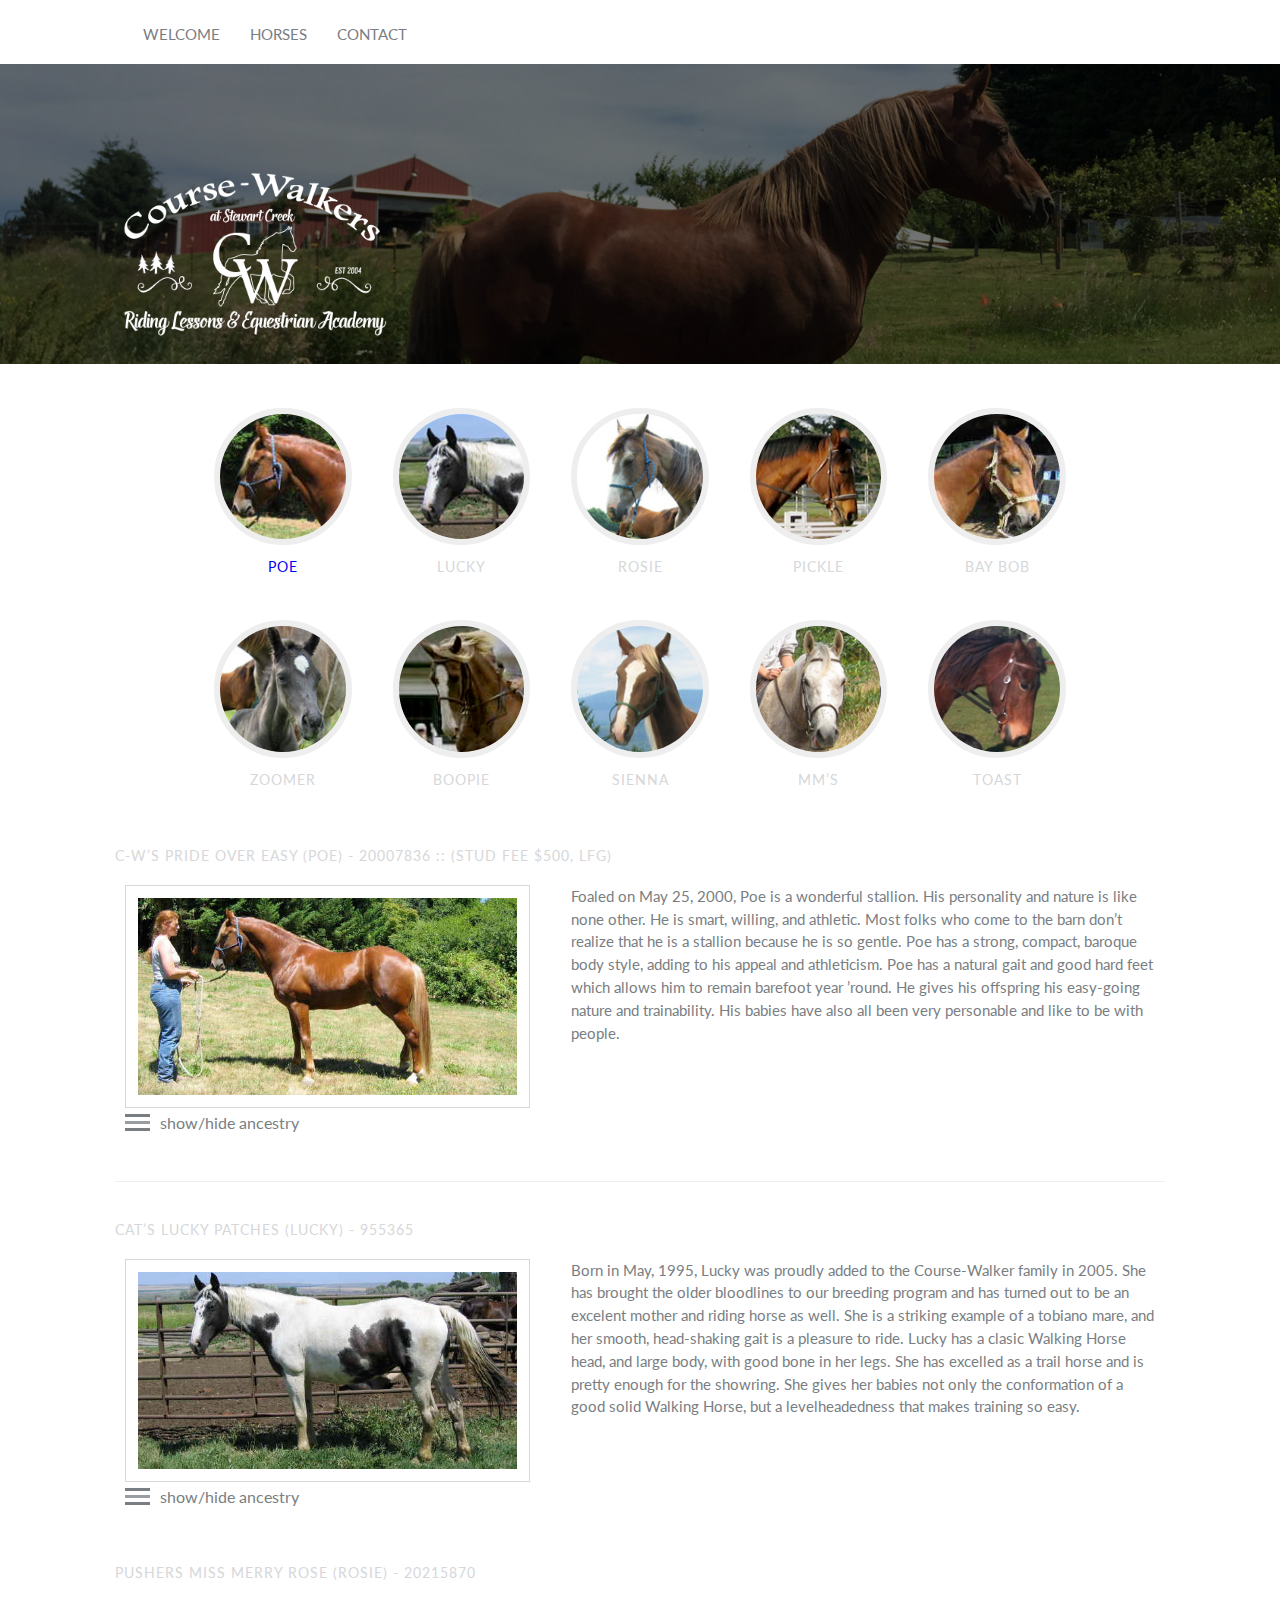
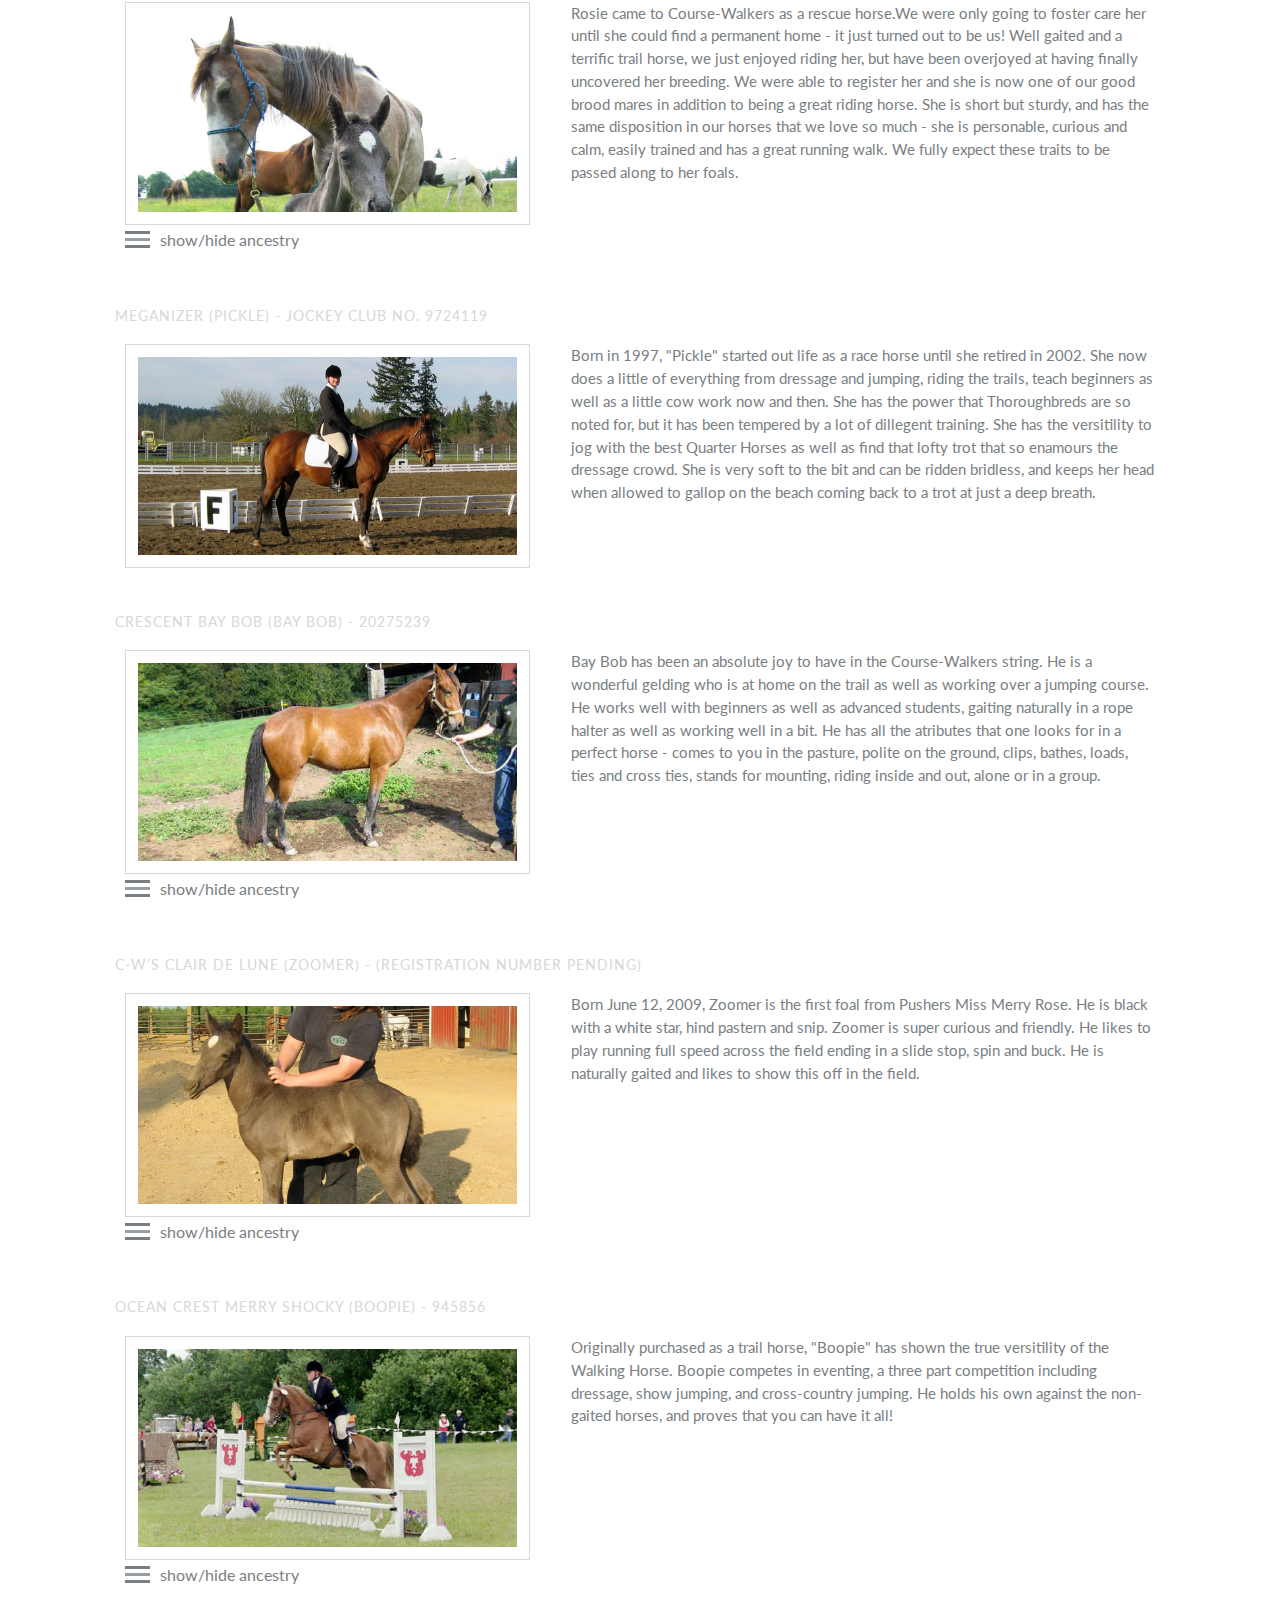
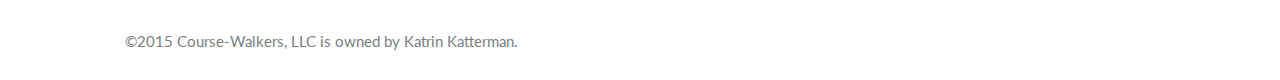
==== commit dc566e67: "Added play button to display over image on hover and created new scripts directory to keep all of ou" ====
--- a/index.html
+++ b/index.html
@@ -33,12 +33,19 @@
 		<!-- row 2 -->
 		<div class="grid">
 	    <div class="grid__col--1"></div>
-	      <div class="grid__col--2">
-	      	<a href="#poe">
-	        	<img class="img--avatar" src="_img/horses/135x135_poe.jpg" alt="Avatar">
-	        </a>
-	        <h4 style="text-align:center;">Poe</h4>
+
+
+	      <div class="grid__col--2 " id="play-container">
+            <div>
+    	        <img class="img--avatar" src="_img/horses/135x135_poe.jpg" alt="Avatar">
+            </div>
+            <div class="play">
+                <img src="./_img/play-logo.png" />
+            </div>
+	        <h4 style="text-align:center;"><a href="#poe">Poe</a></h4>
 	      </div>
+
+
 	      <div class="grid__col--2">
 	      	<a href="#lucky">
 	        	<img class="img--avatar" src="_img/horses/135x135_lucky.jpg" alt="Avatar">
@@ -101,6 +108,9 @@
 	      <div class="grid__col--1"></div>
 	    </div>
 	</div>
+
+    <div class="video"></div>
+
 	<!-- <div class="theme__poly"> -->
 	<h4 id="poe" class="grid">C-W&rsquo;s Pride Over Easy (Poe) - 20007836 :: (Stud fee $500, LFG)</h4>
     <div class="grid horse-details">
@@ -1173,6 +1183,7 @@
     </div>
 
     <script src="http://code.jquery.com/jquery-2.1.1.min.js"></script>
+    <script src="./scripts/javascript.js"></script>
     <script>
       // $('#toggle').click(function() {
       //   $(this).next('.nav').toggleClass("is-collapsed-mobile");
--- a/_css/base.css
+++ b/_css/base.css
@@ -265,6 +265,28 @@
 	.main-logo {
 		margin: 105px 0 0 30px;
 	}
+
+  /*===== Play button =====*/
+
+  #play-container {
+    float:left;
+    position:relative;
+  }
+
+  #play-container:hover .play {
+    display: block;
+  }
+
+.play {
+  position: absolute;
+  display: none;
+  top: 28%;
+  width: 80%;
+  margin: 0 auto;
+  left: 0px;
+  right: 0px;
+  z-index: 100
+}
 
 	/* Page Elements
 	================================ */
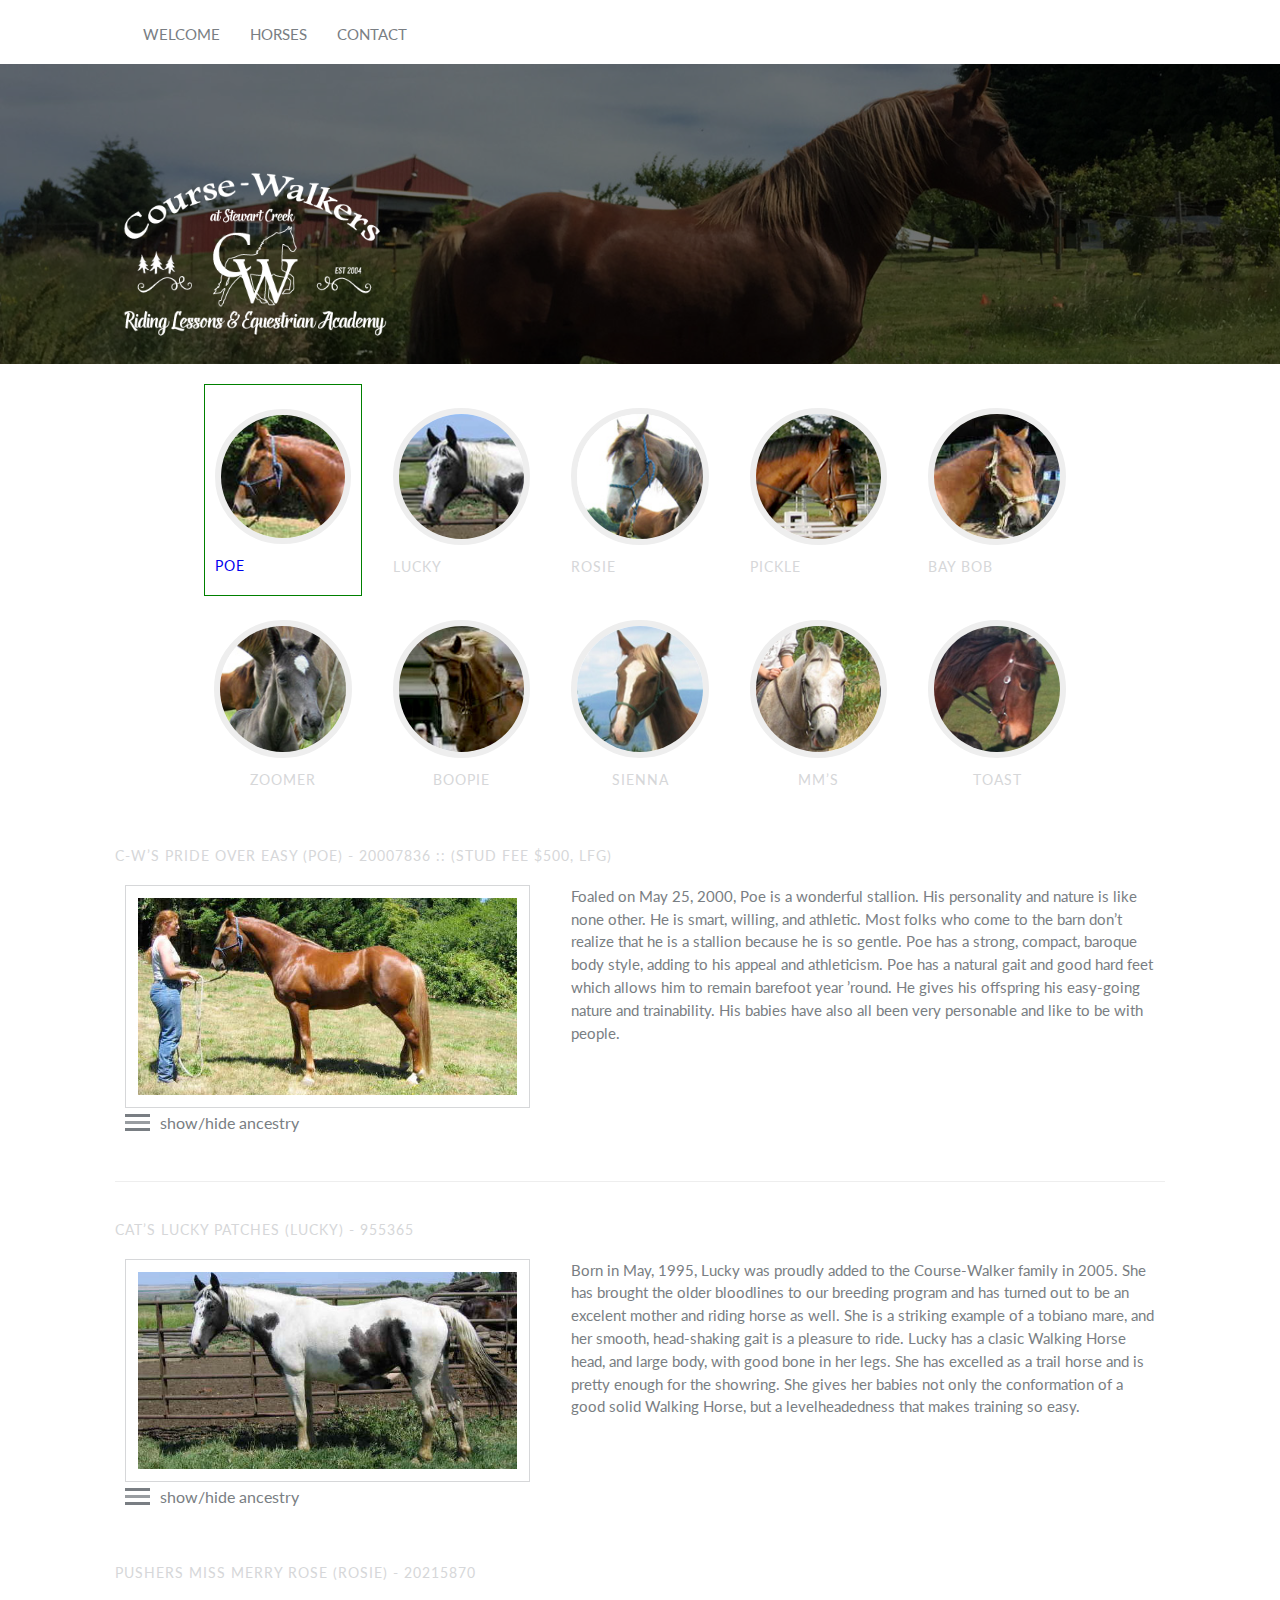
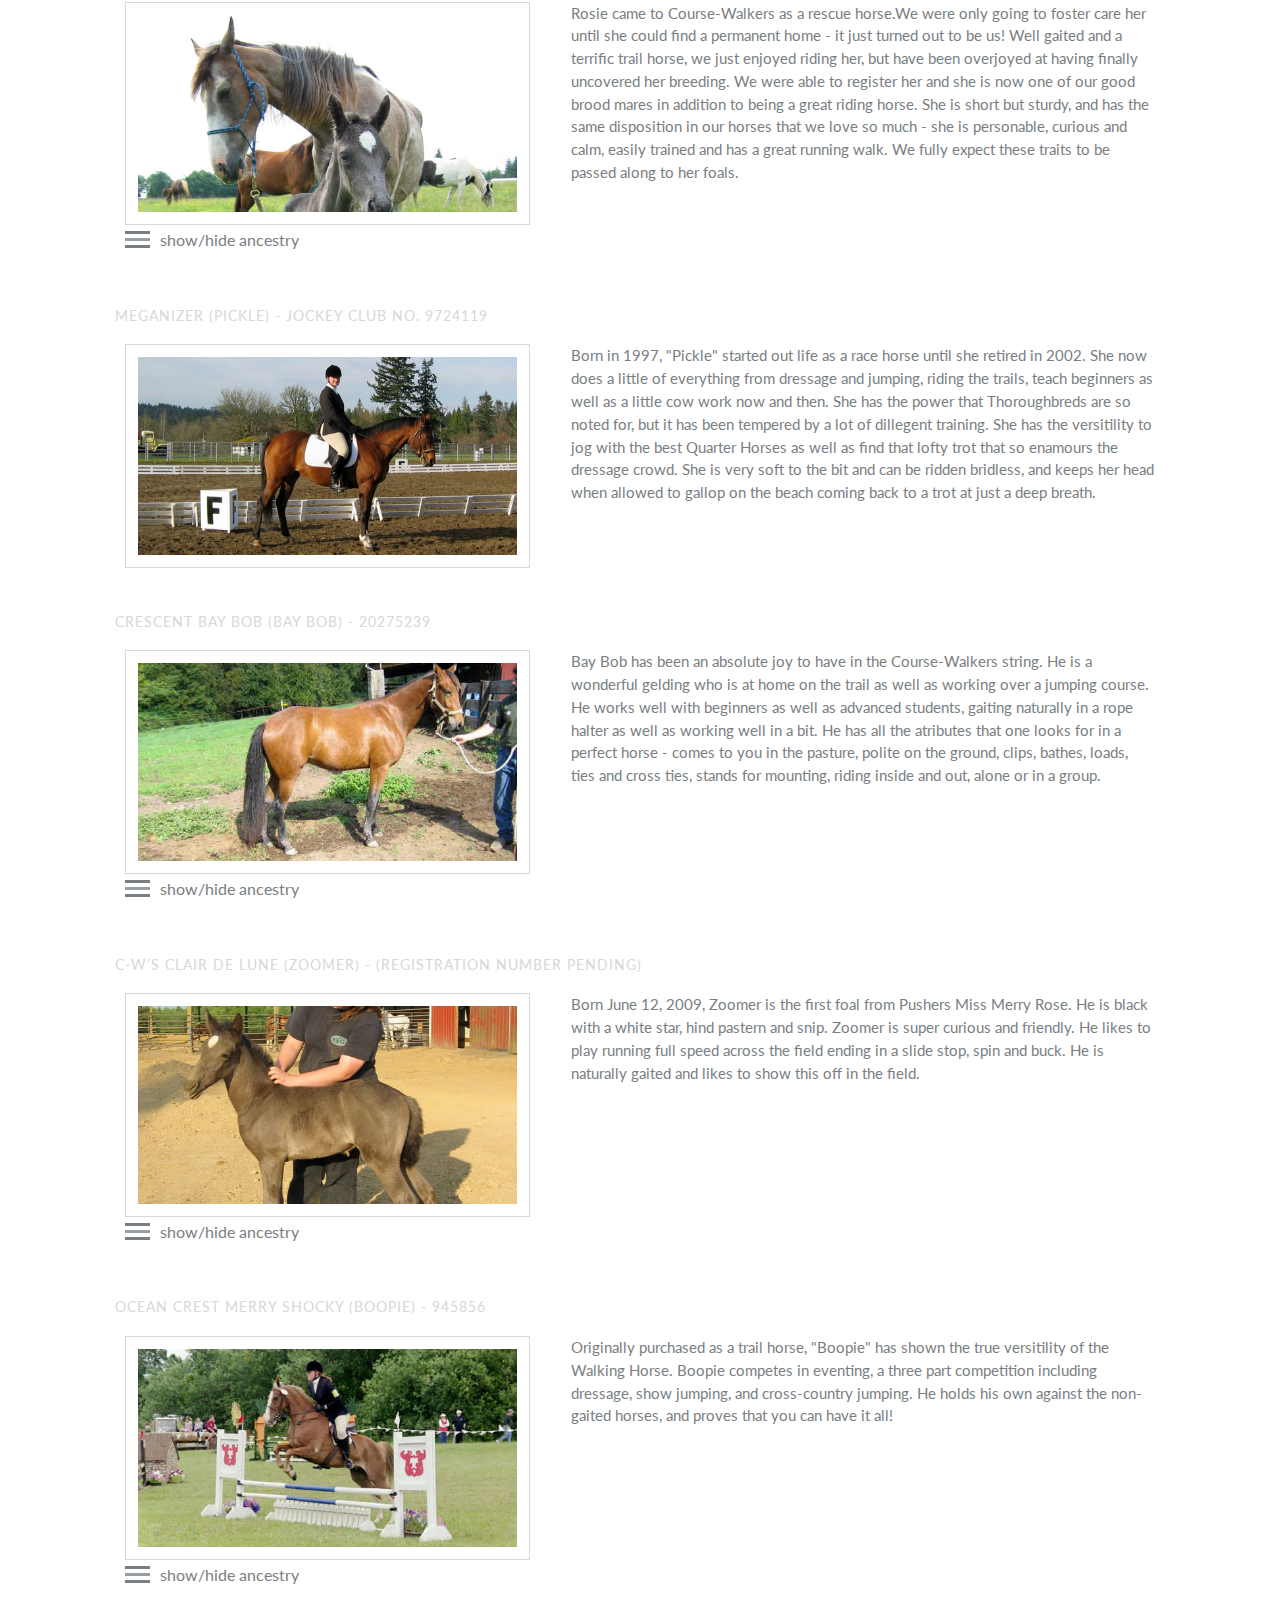
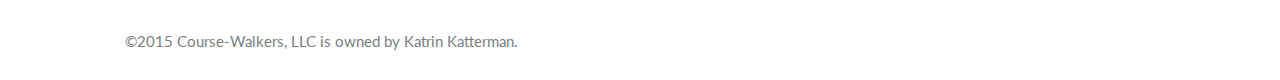
==== commit 92169e35: "Added handlebars and new template in tempalte folders" ====
--- a/index.html
+++ b/index.html
@@ -6,6 +6,7 @@
 	<link href='https://fonts.googleapis.com/css?family=Varela+Round' rel='stylesheet' type='text/css'>
 	<link rel="stylesheet" href="_css/base.css">
 	<link rel="stylesheet" href="_css/flexbox.css">
+    <link rel="stylesheet" href="_css/style.css">
 	<link rel="shortcut icon" href="_img/favicon-16x16.png">
 </head>
 <body>
@@ -35,81 +36,104 @@
 	    <div class="grid__col--1"></div>
 
 
-	      <div class="grid__col--2 " id="play-container">
+	      <div class="grid__col--2" id="play-container">
             <div>
     	        <img class="img--avatar" src="_img/horses/135x135_poe.jpg" alt="Avatar">
             </div>
             <div class="play">
                 <img src="./_img/play-logo.png" />
             </div>
-	        <h4 style="text-align:center;"><a href="#poe">Poe</a></h4>
+	        <h4><a href="#poe">Poe</a></h4>
 	      </div>
-
 
 	      <div class="grid__col--2">
 	      	<a href="#lucky">
 	        	<img class="img--avatar" src="_img/horses/135x135_lucky.jpg" alt="Avatar">
 	        </a>
-	        <h4 style="text-align:center;">Lucky</h4>
+	        <h4>Lucky</h4>
 	      </div>
+
 	      <div class="grid__col--2">
 	        <a href="#rosie">
 	        	<img class="img--avatar" src="_img/horses/135x135_rosie.jpg" alt="Avatar">
 	        </a>
-	        <h4 style="text-align:center;">Rosie</h4>
+	        <h4>Rosie</h4>
 	      </div>
+
 	      <div class="grid__col--2">
 	        <a href="#pickle">
 	        	<img class="img--avatar" src="_img/horses/135x135_pickle.jpg" alt="Avatar">
 	        </a>
-	        <h4 style="text-align:center;">Pickle</h4>
+	        <h4>Pickle</h4>
 	      </div>
+
 	      <div class="grid__col--2">
 	        <a href="#baybob">
 	        	<img class="img--avatar" src="_img/horses/135x135_baybob.jpg" alt="Avatar">
 	        </a>
-	        <h4 style="text-align:center;">Bay Bob</h4>
+	        <h4>Bay Bob</h4>
 	      </div>
+          <!-- end gallery -->
+
 	      <div class="grid__col--1"></div>
 	    </div>
 		<!-- row 2 -->
+
 	    <div class="grid">
 	    	<div class="grid__col--1"></div>
+
 	      <div class="grid__col--2">
 	        <a href="#zoomer">
 	        	<img class="img--avatar" src="_img/horses/135x135_zoomer.jpg" alt="Avatar">
 	        </a>
 	        <h4 style="text-align:center;">Zoomer</h4>
 	      </div>
+
 	      <div class="grid__col--2">
 	       <a href="#boopie">
 	        	<img class="img--avatar" src="_img/horses/135x135_boopie.jpg" alt="Avatar">
 	        </a>
 	        <h4 style="text-align:center;">Boopie</h4>
 	      </div>
+
 	      <div class="grid__col--2">
 	        <a href="#">
 	        	<img class="img--avatar" src="_img/horses/135x135_sienna.jpg" alt="Avatar">
 	        </a>
 	        <h4 style="text-align:center;">Sienna</h4>
 	      </div>
+
 	      <div class="grid__col--2">
 	        <a href="#">
 	        	<img class="img--avatar" src="_img/horses/135x135_mms.jpg" alt="Avatar">
 	        </a>
 	        <h4 style="text-align:center;">MM&rsquo;s</h4>
 	      </div>
+
 	      <div class="grid__col--2">
 	        <a href="#">
 	        	<img class="img--avatar" src="_img/horses/135x135_toast.jpg" alt="Avatar">
 	        </a>
 	        <h4 style="text-align:center;">Toast</h4>
 	      </div>
+
 	      <div class="grid__col--1"></div>
 	    </div>
 	</div>
 
-    <div class="video"></div>
+
+    <!-- Video -->
+    <div class="hide video">
+        <div class="grid">
+            <center>
+                <video width="560" height="315" controls>
+                  <source src="movie.mp4" type="video/mp4">
+                  <source src="movie.ogg" type="video/ogg">
+                </video>
+            </center>
+            <button class="return-button">Return to gallery</button>
+        </div>
+    </div>
 
 	<!-- <div class="theme__poly"> -->
 	<h4 id="poe" class="grid">C-W&rsquo;s Pride Over Easy (Poe) - 20007836 :: (Stud fee $500, LFG)</h4>
@@ -1182,8 +1206,9 @@
       </footer>
     </div>
 
-    <script src="http://code.jquery.com/jquery-2.1.1.min.js"></script>
-    <script src="./scripts/javascript.js"></script>
+    <script src="scripts/jquery-2.1.4.min.js"></script>
+    <script type="text/javascript" src="scripts/handlebars-v4.0.5.js"></script>
+    <script src="scripts/javascript.js"></script>
     <script>
       // $('#toggle').click(function() {
       //   $(this).next('.nav').toggleClass("is-collapsed-mobile");
--- a/_css/style.css
+++ b/_css/style.css
@@ -0,0 +1,35 @@
+  /*===== Play button =====*/
+  #play-container {
+    /*float:left;*/
+    position:relative;
+    border: 1px solid green;
+  }
+
+  #play-container:hover .play {
+    display: block;
+  }
+
+.play {
+  position: absolute;
+  /*display: none;*/
+  top: 28%;
+  width: 80%;
+  margin: 0 auto;
+  left: 0px;
+  right: 0px;
+  z-index: 100;
+  border: 1px solid pink;
+}
+/*===== /Play button =====*/
+
+/*===== Video =====*/
+.hide {
+  display: none;
+}
+
+
+
+
+/*===== /Video =====*/
+
+
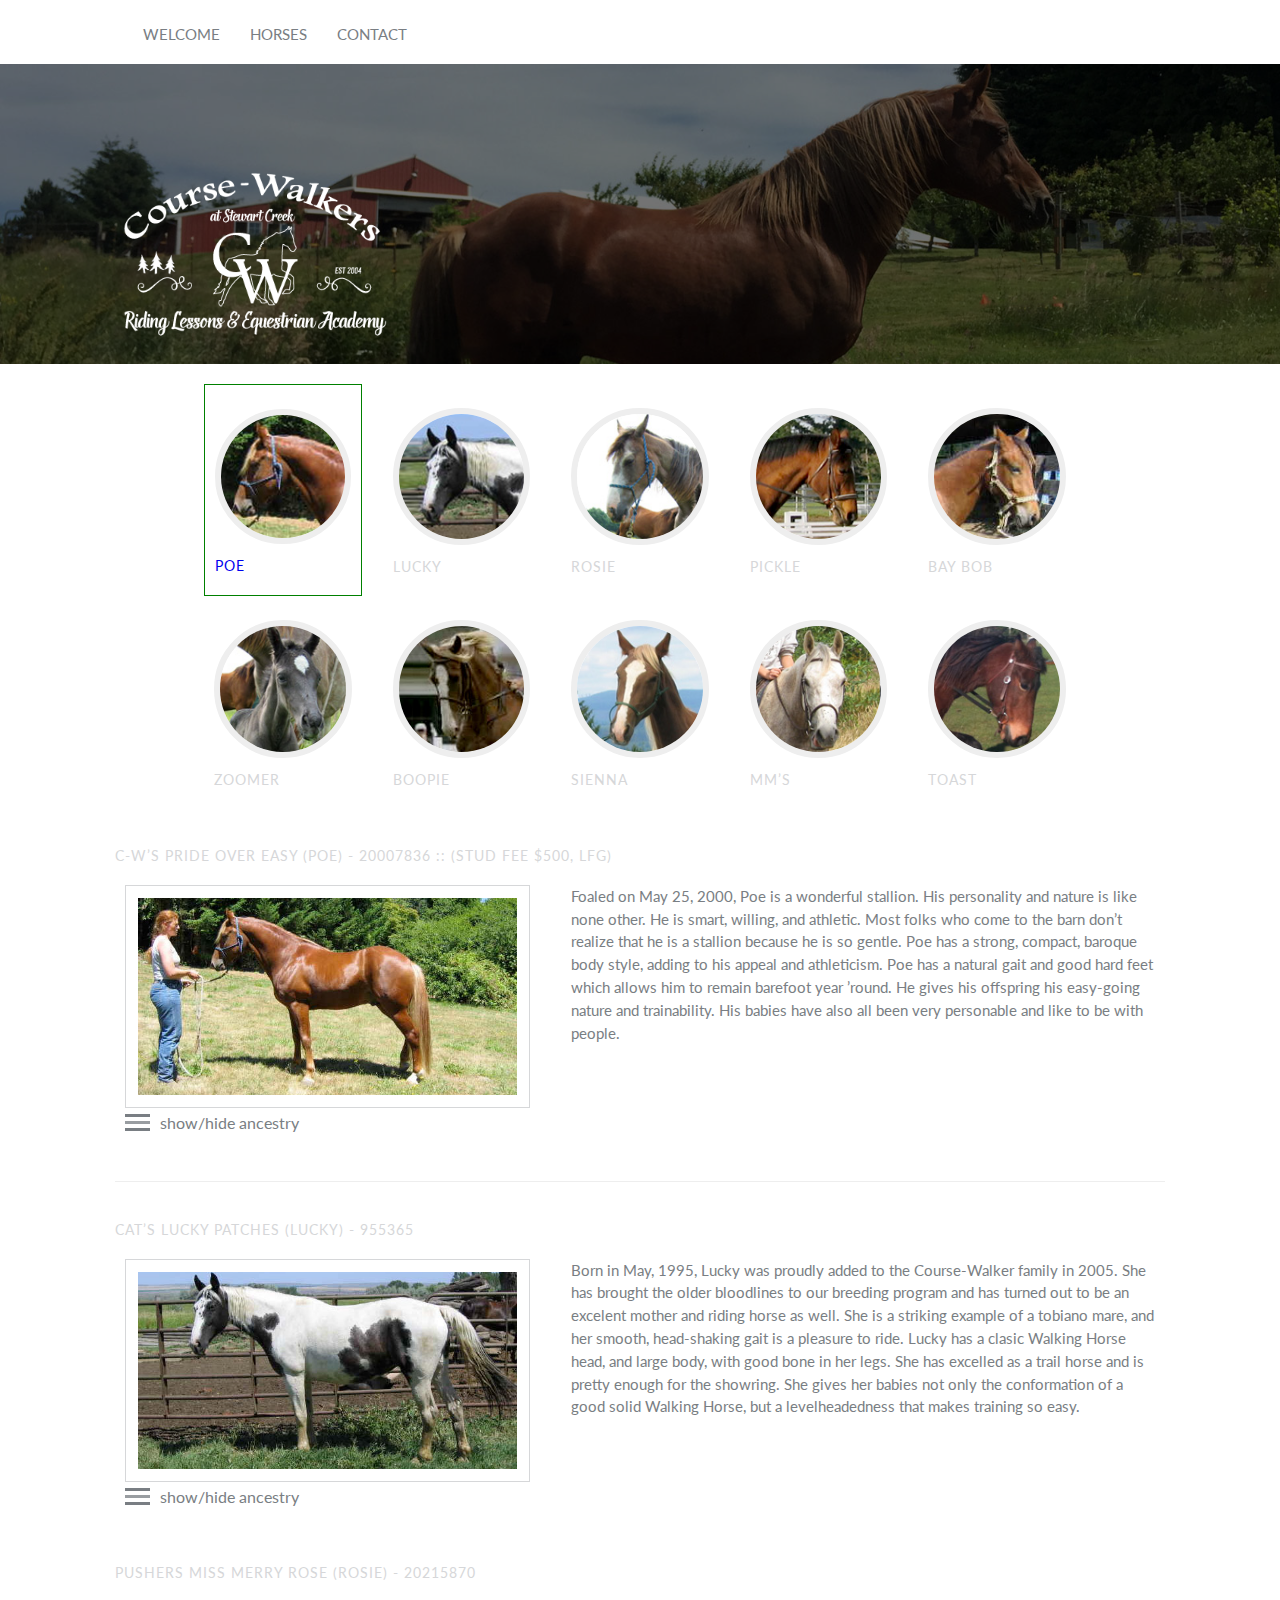
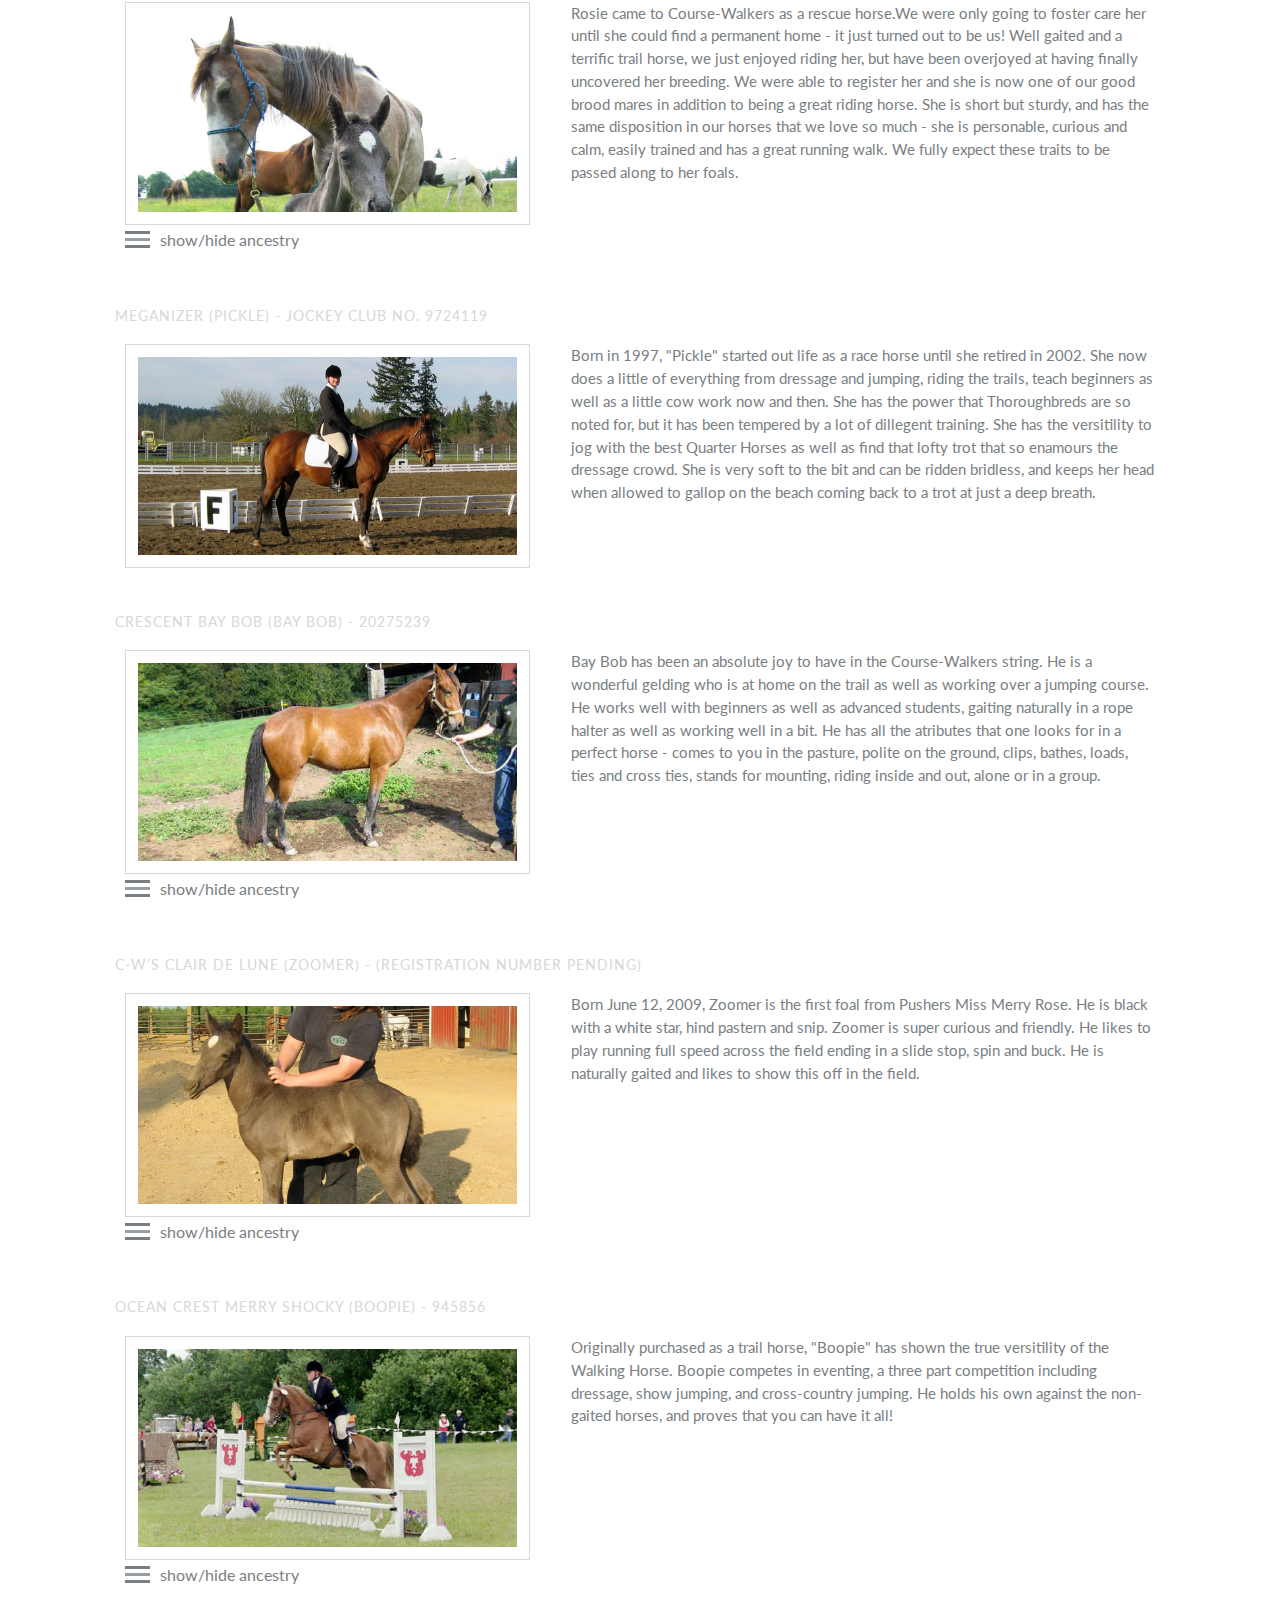
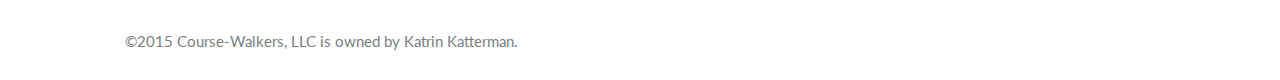
==== commit a0ee3582: "Misc formatting" ====
--- a/index.html
+++ b/index.html
@@ -35,7 +35,6 @@
 		<div class="grid">
 	    <div class="grid__col--1"></div>
 
-
 	      <div class="grid__col--2" id="play-container">
             <div>
     	        <img class="img--avatar" src="_img/horses/135x135_poe.jpg" alt="Avatar">
@@ -73,7 +72,6 @@
 	        </a>
 	        <h4>Bay Bob</h4>
 	      </div>
-          <!-- end gallery -->
 
 	      <div class="grid__col--1"></div>
 	    </div>
@@ -86,40 +84,41 @@
 	        <a href="#zoomer">
 	        	<img class="img--avatar" src="_img/horses/135x135_zoomer.jpg" alt="Avatar">
 	        </a>
-	        <h4 style="text-align:center;">Zoomer</h4>
+	        <h4>Zoomer</h4>
 	      </div>
 
 	      <div class="grid__col--2">
 	       <a href="#boopie">
 	        	<img class="img--avatar" src="_img/horses/135x135_boopie.jpg" alt="Avatar">
 	        </a>
-	        <h4 style="text-align:center;">Boopie</h4>
+	        <h4>Boopie</h4>
 	      </div>
 
 	      <div class="grid__col--2">
 	        <a href="#">
 	        	<img class="img--avatar" src="_img/horses/135x135_sienna.jpg" alt="Avatar">
 	        </a>
-	        <h4 style="text-align:center;">Sienna</h4>
+	        <h4>Sienna</h4>
 	      </div>
 
 	      <div class="grid__col--2">
 	        <a href="#">
 	        	<img class="img--avatar" src="_img/horses/135x135_mms.jpg" alt="Avatar">
 	        </a>
-	        <h4 style="text-align:center;">MM&rsquo;s</h4>
+	        <h4>MM&rsquo;s</h4>
 	      </div>
 
 	      <div class="grid__col--2">
 	        <a href="#">
 	        	<img class="img--avatar" src="_img/horses/135x135_toast.jpg" alt="Avatar">
 	        </a>
-	        <h4 style="text-align:center;">Toast</h4>
+	        <h4>Toast</h4>
 	      </div>
 
 	      <div class="grid__col--1"></div>
 	    </div>
 	</div>
+    <!-- end gallery -->
 
 
     <!-- Video -->
